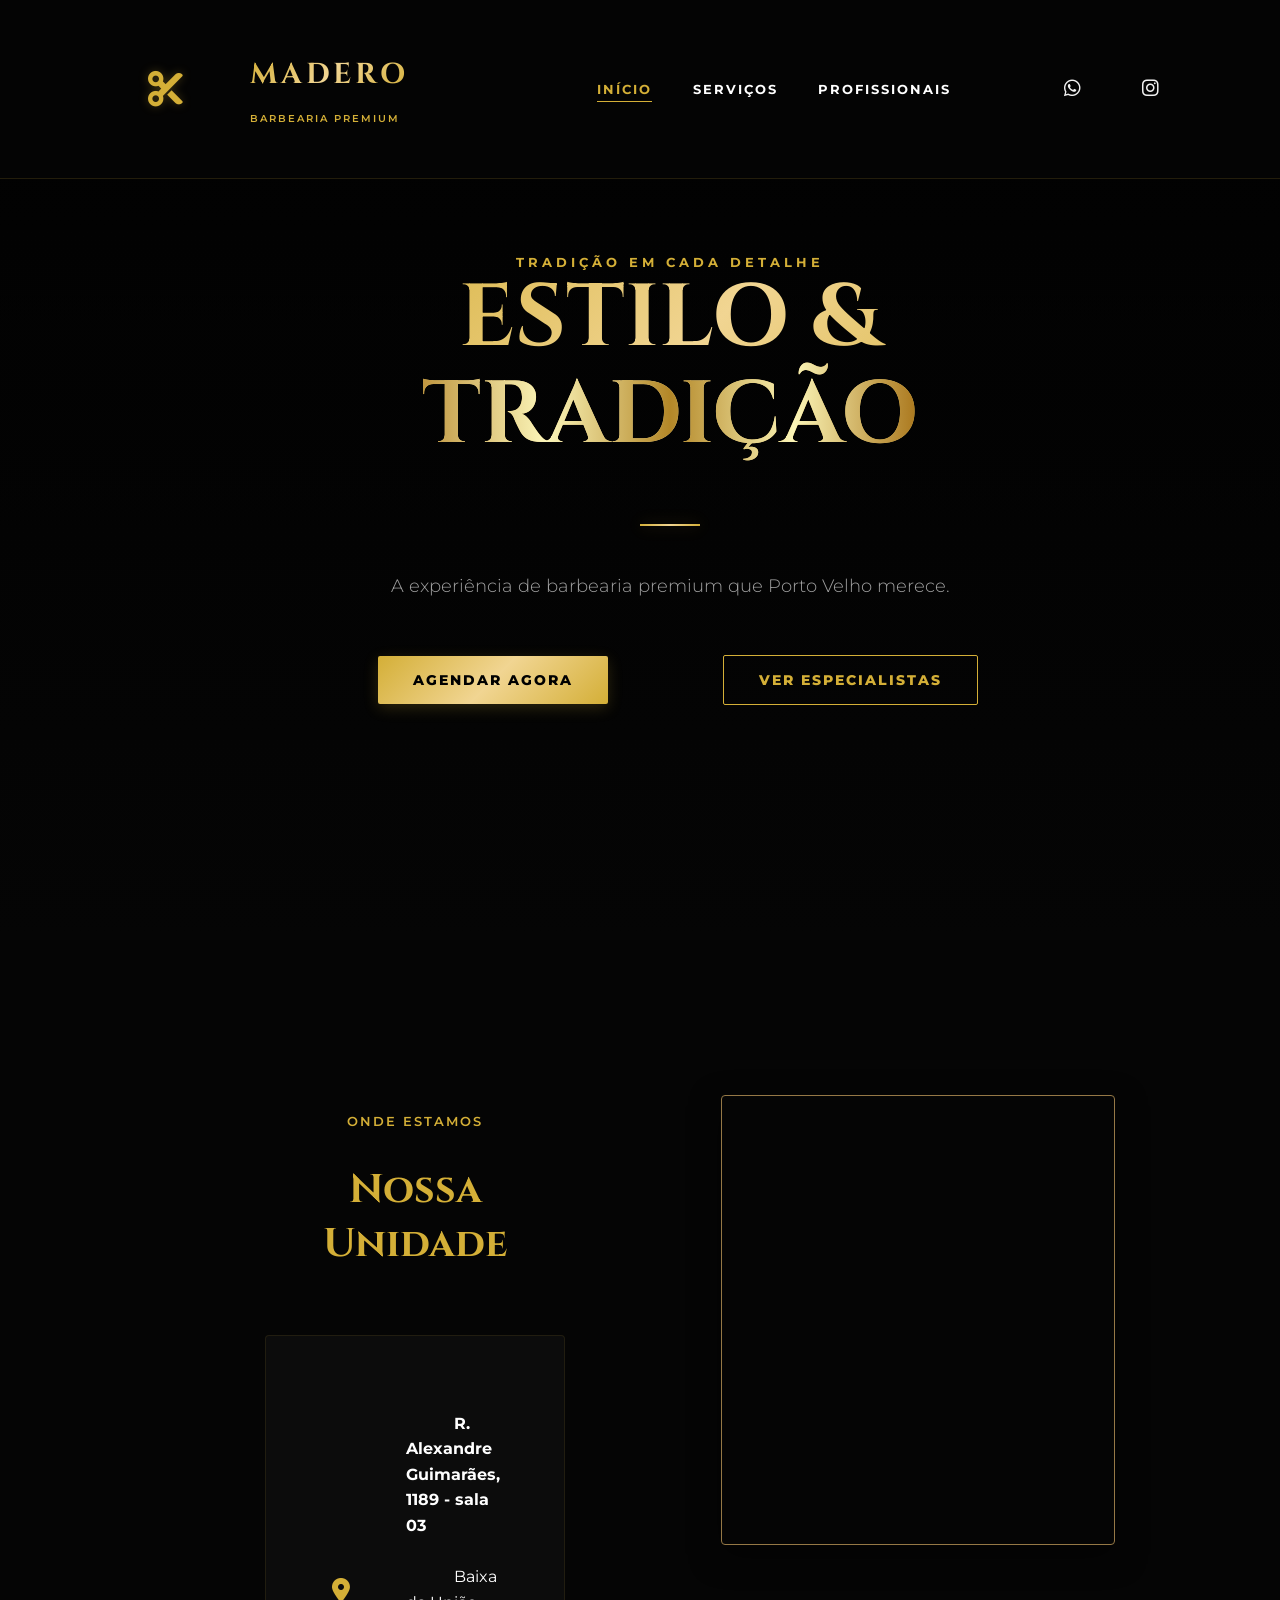
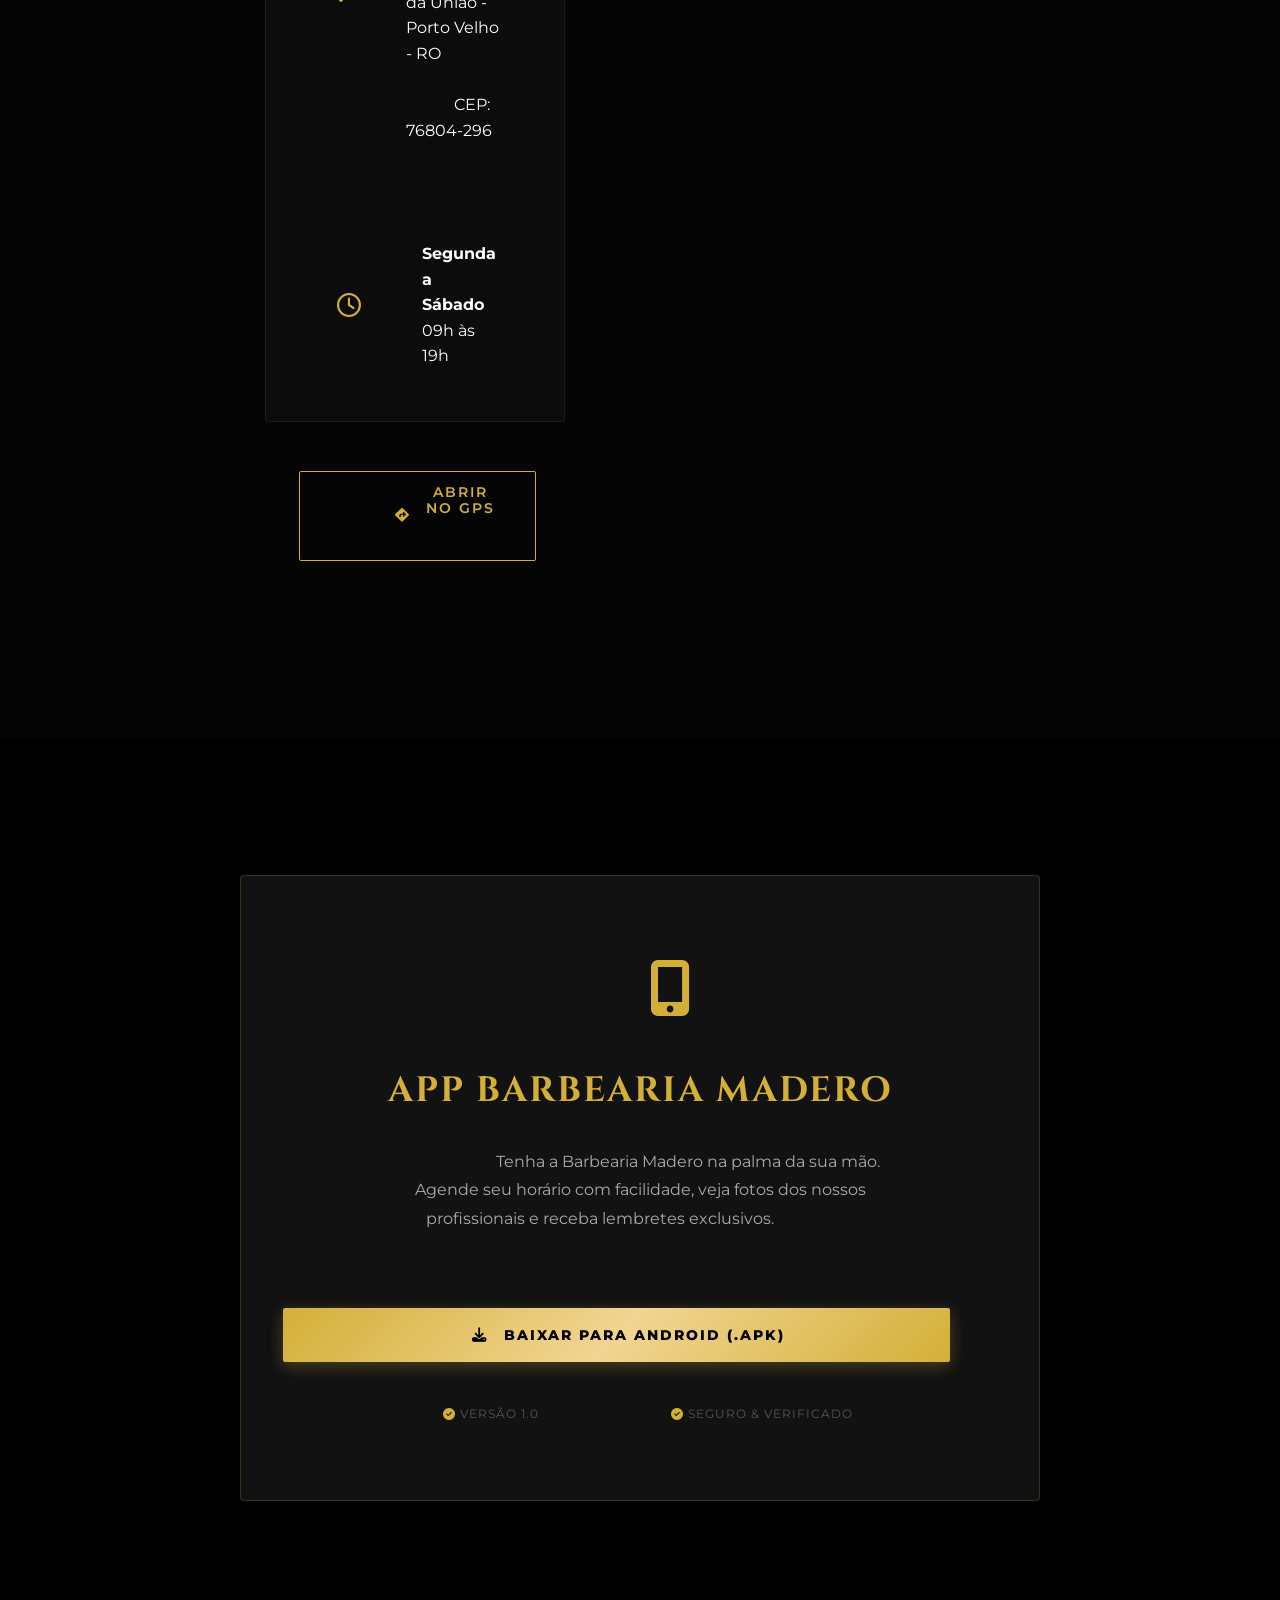
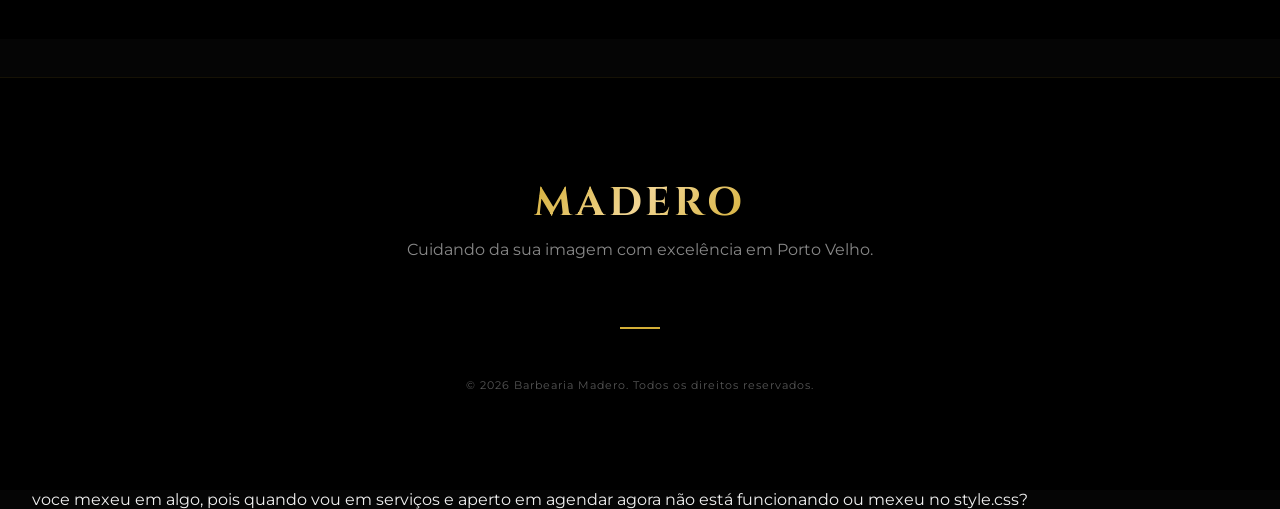
==== index.html @ 4fcc737a "Update index.html" ====
<!DOCTYPE html>
<html lang="pt-br">
<head>
    <meta charset="UTF-8">
    <meta name="viewport" content="width=device-width, initial-scale=1.0">
    <title>Barbearia Madero | Porto Velho - Premium Dark & Gold</title>
    
    <link href="https://fonts.googleapis.com/css2?family=Cinzel:wght@400;700&family=Montserrat:wght@300;400;600;700;800&display=swap" rel="stylesheet">
    <link rel="stylesheet" href="https://cdnjs.cloudflare.com/ajax/libs/font-awesome/6.4.0/css/all.min.css">
    <link href="https://unpkg.com/aos@2.3.1/dist/aos.css" rel="stylesheet">
    <link rel="stylesheet" href="style.css">

    <style>
        /* Estilos específicos para o botão de download */
        .btn-download-app {
            display: inline-block;
            background-color: #D4AF37;
            color: #121212 !important;
            padding: 15px 40px;
            border-radius: 50px;
            text-decoration: none;
            font-weight: bold;
            font-size: 1rem;
            transition: all 0.3s ease;
            box-shadow: 0 4px 15px rgba(212, 175, 55, 0.3);
            text-transform: uppercase;
            border: none;
            cursor: pointer;
        }

        .btn-download-app:hover {
            background-color: #FFFFFF !important;
            transform: translateY(-3px);
            box-shadow: 0 6px 20px rgba(255, 255, 255, 0.2);
        }

        .download-card {
            max-width: 800px;
            margin: 0 auto;
            border: 1px solid rgba(212, 175, 55, 0.3);
            padding: 50px 30px;
            border-radius: 8px;
            background: linear-gradient(145deg, #0a0a0a, #050505);
            box-shadow: 0 20px 40px rgba(0,0,0,0.6);
        }
    </style>
</head>
<body class="home-page">

    <header id="navbar">
        <div class="container header-flex">
            <a href="index.html" class="logo-container">
                <i class="fas fa-cut logo-icon"></i>
                <div class="logo-text">
                    <span class="logo-madero">MADERO</span>
                    <span class="logo-barbearia">Barbearia Premium</span>
                </div>
            </a>
            
            <nav class="nav-desktop">
                <a href="index.html" class="active">Início</a>
                <a href="servicos.html">Serviços</a>
                <a href="profissionais.html">Profissionais</a>
            </nav>

            <div class="social-top">
                <a href="https://api.whatsapp.com/send?phone=5569993609069" target="_blank" aria-label="WhatsApp"><i class="fab fa-whatsapp"></i></a>
                <a href="https://www.instagram.com/barbearia_madero" target="_blank" aria-label="Instagram"><i class="fab fa-instagram"></i></a>
            </div>
        </div>
    </header>

    <main>
        <section class="hero">
            <div class="hero-overlay" style="position: absolute; top: 0; left: 0; width: 100%; height: 100%; background: linear-gradient(rgba(0,0,0,0.4), rgba(5,5,5,1)); z-index: 1;"></div>
            <div class="container" style="position: relative; z-index: 2;">
                <div class="hero-content" data-aos="fade-up">
                    <span class="hero-tag" style="color: #D4AF37; letter-spacing: 4px; text-transform: uppercase; font-size: 0.8rem; font-weight: 700;">Tradição em cada detalhe</span>
                    <h1 class="hero-title">ESTILO &<br><span style="background: linear-gradient(to right, #bf953f, #fcf6ba, #b38728, #fbf5b7, #aa771c); -webkit-background-clip: text; -webkit-text-fill-color: transparent;">TRADIÇÃO</span></h1>
                    <div class="gold-divider"></div>
                    <p class="hero-subtitle">A experiência de barbearia premium que Porto Velho merece.</p>
                    <div class="hero-btns">
                        <a href="servicos.html" class="btn-main">Agendar Agora</a>
                        <a href="profissionais.html" class="btn-outline" style="margin-left: 15px;">Ver Especialistas</a>
                    </div>
                </div>
            </div>
        </section>

        <section class="location" style="padding: 100px 0; background: #050505;">
            <div class="container">
                <div class="location-wrapper" data-aos="fade-up" style="display: flex; flex-wrap: wrap; gap: 40px; align-items: flex-start;">
                    
                    <div class="location-text" style="flex: 1; min-width: 300px; display: flex; flex-direction: column; align-items: center; text-align: center;">
                        <span class="logo-barbearia" style="font-size: 0.8rem; text-transform: uppercase; color: #D4AF37; letter-spacing: 2px;">Onde estamos</span>
                        <h2 class="section-title" style="font-family: 'Cinzel', serif; font-size: 2.5rem; color: #D4AF37; margin: 15px 0;">Nossa Unidade</h2>
                        
                        <div class="contact-card" style="background: rgba(255,255,255,0.03); padding: 30px; border: 1px solid rgba(212,175,55,0.1); border-radius: 4px; margin: 30px 0; width: 100%; text-align: left;">
                            <div class="info-item" style="display: flex; align-items: center; gap: 20px; margin-bottom: 25px;">
                                <i class="fas fa-map-marker-alt" style="color: #D4AF37; font-size: 1.5rem;"></i>
                                <p style="color: #fff; line-height: 1.6; margin: 0;">
                                    <strong>R. Alexandre Guimarães, 1189 - sala 03</strong><br>
                                    Baixa da União - Porto Velho - RO<br>
                                    CEP: 76804-296
                                </p>
                            </div>
                            <div class="info-item" style="display: flex; align-items: center; gap: 20px;">
                                <i class="far fa-clock" style="color: #D4AF37; font-size: 1.5rem;"></i>
                                <p style="color: #fff; line-height: 1.6; margin: 0;"><strong>Segunda a Sábado</strong><br>09h às 19h</p>
                            </div>
                        </div>

                        <div style="width: 100%; display: flex; justify-content: center;">
                            <a href="https://www.google.com/maps/search/?api=1&query=Barbearia+Madero+Porto+Velho" target="_blank" class="btn-outline" style="text-decoration: none; padding: 12px 35px; display: inline-flex; align-items: center; gap: 10px; font-weight: 600;">
                                <i class="fas fa-directions"></i> ABRIR NO GPS
                            </a>
                        </div>
                    </div>

                    <div class="map-box" style="flex: 1.5; min-width: 300px; height: 450px; border: 1px solid #aa771c; border-radius: 4px; overflow: hidden; position: relative; box-shadow: 0 10px 30px rgba(0,0,0,0.5);">
                        <iframe 
                            src="https://www.google.com/maps/embed?pb=!1m18!1m12!1m3!1d3943.4354245781447!2d-63.9113643!3d-8.7610486!2m3!1f0!2f0!3f0!3m2!1i1024!2i768!4f13.1!3m3!1m2!1s0x92325ce42f888061%3A0x868e4a9e527f311!2sR.%20Alexandre%20Guimar%C3%A3es%2C%201189%20-%20Baixa%20da%20Uni%C3%A3o%2C%20Porto%20Velho%20-%20RO!5e0!3m2!1spt-BR!2sbr!4v1711565000000!5m2!1spt-BR!2sbr" 
                            width="100%" 
                            height="100%" 
                            style="border:0; filter: grayscale(0.5) contrast(1.2) brightness(0.8);" 
                            allowfullscreen="" 
                            loading="lazy" 
                            referrerpolicy="no-referrer-when-downgrade">
                        </iframe>
                    </div>

                </div>
            </div>
        </section>

        <section id="download" style="padding: 100px 20px; background: #000; text-align: center;">
            <div class="container" data-aos="zoom-in">
                <div class="download-card">
                    <div style="font-size: 3.5rem; color: #D4AF37; margin-bottom: 25px;">
                        <i class="fas fa-mobile-screen-button"></i>
                    </div>
                    <h2 style="font-family: 'Cinzel', serif; font-size: 2.2rem; color: #D4AF37; margin-bottom: 15px; letter-spacing: 2px;">APP BARBEARIA MADERO</h2>
                    <p style="color: #aaaaaa; max-width: 500px; margin: 0 auto 35px; line-height: 1.8; font-family: 'Montserrat', sans-serif;">
                        Tenha a Barbearia Madero na palma da sua mão. Agende seu horário com facilidade, veja fotos dos nossos profissionais e receba lembretes exclusivos.
                    </p>
                    
                    <a href="barbearia-madero.apk" download="BarbeariaMadero.apk" class="btn-download-app">
                        <i class="fas fa-download" style="margin-right: 10px;"></i> BAIXAR PARA ANDROID (.APK)
                    </a>
                    
                    <div style="margin-top: 25px; display: flex; justify-content: center; gap: 20px; font-size: 0.75rem; color: #555; text-transform: uppercase; letter-spacing: 1px;">
                        <span><i class="fas fa-check-circle" style="color: #D4AF37;"></i> Versão 1.0</span>
                        <span><i class="fas fa-check-circle" style="color: #D4AF37;"></i> Seguro & Verificado</span>
                    </div>
                </div>
            </div>
        </section>

    </main>

    <footer style="background: #000; padding: 60px 0; border-top: 1px solid rgba(212,175,55,0.1); text-align: center;">
        <div class="container">
            <div class="footer-brand">
                <span class="logo-madero" style="font-size: 2.5rem;">MADERO</span>
                <p style="color: #888; margin-top: 10px;">Cuidando da sua imagem com excelência em Porto Velho.</p>
            </div>
            <div style="height: 2px; width: 40px; background: #D4AF37; margin: 30px auto;"></div>
            <p style="font-size: 0.7rem; color: #555; letter-spacing: 1px;">© 2026 Barbearia Madero. Todos os direitos reservados.</p>
        </div>
    </footer>

    <script src="https://unpkg.com/aos@2.3.1/dist/aos.js"></script>
    <script>
        AOS.init({ duration: 1000, once: true, offset: 100 });
        
        window.addEventListener('scroll', function() {
            const header = document.getElementById('navbar');
            if (window.scrollY > 50) {
                header.style.background = "rgba(5, 5, 5, 0.98)";
                header.style.padding = "5px 0";
                header.style.boxShadow = "0 5px 20px rgba(0,0,0,0.5)";
            } else {
                header.style.background = "rgba(5, 5, 5, 0.85)";
                header.style.padding = "20px 0";
                header.style.boxShadow = "none";
            }
        });
    </script>
</body>
</html> voce mexeu em algo, pois quando vou em serviços e aperto em agendar agora não está funcionando ou mexeu no style.css?
---- style.css ----
/* BARBEARIA MADERO - PREMIUM 2026 
   DESIGN: DARK & GOLD REFINED (COMPLETE & RESPONSIVE)
   ATUALIZADO: SEÇÃO DE DOWNLOAD DO APK INTEGRADA
*/

@import url('https://fonts.googleapis.com/css2?family=Cinzel:wght@400;700&family=Montserrat:wght@300;400;600;700;800&display=swap');

:root {
    --gold-linear: linear-gradient(135deg, #d4af37 0%, #f1d592 50%, #d4af37 100%);
    --gold: #d4af37;
    --gold-dark: #aa8a2e;
    --gold-glow: rgba(212, 175, 55, 0.3);
    --black: #050505;
    --dark-grey: #121212;
    --card-bg: rgba(18, 18, 18, 0.8);
    --text-light: #f1f1f1;
    --text-muted: #a0a0a0;
    --transition: all 0.4s cubic-bezier(0.165, 0.84, 0.44, 1);
}

/* --- Resets e Globais --- */
* { 
    margin: 0; 
    padding: 0; 
    box-sizing: border-box; 
    scroll-behavior: smooth; 
}

body {
    background-color: var(--black);
    color: var(--text-light);
    font-family: 'Montserrat', sans-serif;
    overflow-x: hidden;
    -webkit-font-smoothing: antialiased;
}

.container { 
    max-width: 1200px; 
    margin: 0 auto; 
    padding: 0 25px; 
}

/* --- Header & Navegação --- */
header {
    background: rgba(5, 5, 5, 0.95);
    border-bottom: 1px solid rgba(212, 175, 55, 0.15);
    position: fixed;
    top: 0; width: 100%; z-index: 1000;
    backdrop-filter: blur(15px);
    transition: var(--transition);
}

.header-flex { 
    display: flex; 
    justify-content: space-between; 
    align-items: center; 
    height: 100px; 
}

.logo-container { 
    display: flex; 
    align-items: center; 
    gap: 15px; 
    text-decoration: none; 
}

.logo-madero { 
    font-family: 'Cinzel', serif; 
    font-size: 1.8rem; 
    background: var(--gold-linear);
    -webkit-background-clip: text;
    -webkit-text-fill-color: transparent;
    letter-spacing: 4px; 
    font-weight: 700;
}

.logo-barbearia {
    display: block;
    font-size: 0.6rem;
    text-transform: uppercase;
    letter-spacing: 2px;
    color: var(--gold);
    font-weight: 600;
}

.logo-icon { 
    font-size: 2.2rem; 
    color: var(--gold); 
    filter: drop-shadow(0 0 5px var(--gold-glow)); 
}

.nav-desktop {
    display: flex;
    align-items: center;
}

.nav-desktop a {
    color: #fff; 
    text-decoration: none; 
    margin-left: 30px;
    font-size: 0.8rem; 
    font-weight: 700; 
    text-transform: uppercase;
    letter-spacing: 2px;
    transition: var(--transition);
    position: relative;
}

.nav-desktop a::after {
    content: ''; position: absolute; bottom: -5px; left: 0; width: 0; height: 1px;
    background: var(--gold); transition: var(--transition);
}

.nav-desktop a:hover::after, .nav-desktop a.active::after { width: 100%; }
.nav-desktop a:hover, .nav-desktop a.active { color: var(--gold); }

.social-top {
    display: flex;
    align-items: center;
    gap: 15px;
    margin-left: 30px;
}

.social-top a {
    color: var(--text-light);
    font-size: 1.2rem;
    transition: var(--transition);
    text-decoration: none;
    display: flex;
    align-items: center;
}

.social-top a:hover i {
    color: var(--gold);
    filter: drop-shadow(0 0 8px var(--gold-glow));
    transform: translateY(-2px);
}

/* --- Hero Section --- */
.hero {
    height: 100vh; display: flex; align-items: center; justify-content: center;
    text-align: center; position: relative;
    background: linear-gradient(rgba(0,0,0,0.6), rgba(0,0,0,0.95)), url('hero-bg.jpg') center/cover;
}

.hero-title { 
    font-family: 'Cinzel', serif; 
    font-size: clamp(2.8rem, 10vw, 5.5rem); 
    line-height: 1.1;
    background: var(--gold-linear);
    -webkit-background-clip: text;
    -webkit-text-fill-color: transparent;
    margin-bottom: 10px;
    font-weight: 700;
}

.gold-divider { 
    width: 60px; height: 2px; 
    background: var(--gold-linear); 
    margin: 30px auto; 
    box-shadow: 0 0 15px var(--gold-glow);
}

.hero-subtitle {
    font-size: 1.1rem;
    color: var(--text-muted);
    max-width: 600px;
    margin: 0 auto 40px;
    font-weight: 300;
}

/* --- Botões --- */
.btn-main, .btn-outline {
    display: inline-block;
    padding: 16px 35px;
    font-size: 0.85rem;
    border-radius: 2px; 
    font-weight: 800; 
    text-transform: uppercase;
    text-align: center; 
    cursor: pointer;
    transition: var(--transition); 
    text-decoration: none;
    letter-spacing: 2px;
    border: none;
}

.btn-main {
    background: var(--gold-linear); 
    color: #000;
    box-shadow: 0 4px 15px rgba(212, 175, 55, 0.2);
}

.btn-main:hover { 
    transform: scale(1.02);
    box-shadow: 0 8px 25px var(--gold-glow);
    filter: brightness(1.1);
}

.btn-outline {
    border: 1px solid var(--gold);
    color: var(--gold);
    background: transparent;
}

.btn-outline:hover {
    background: var(--gold);
    color: #000;
}

/* --- SEÇÃO DE DOWNLOAD APK (NOVO) --- */
#download {
    padding: 100px 0;
    background-color: var(--black);
}

.download-card {
    max-width: 800px;
    margin: 0 auto;
    border: 1px solid rgba(212, 175, 55, 0.2);
    padding: 60px 40px;
    border-radius: 4px;
    background: var(--dark-grey);
    text-align: center;
    box-shadow: 0 20px 40px rgba(0,0,0,0.4);
    transition: var(--transition);
}

.download-card:hover {
    border-color: var(--gold);
    box-shadow: 0 25px 50px rgba(0,0,0,0.6);
}

.btn-download-app {
    display: inline-block;
    background: var(--gold-linear);
    color: #000 !important;
    padding: 18px 45px;
    border-radius: 2px;
    text-decoration: none;
    font-weight: 800;
    font-size: 0.9rem;
    letter-spacing: 2px;
    text-transform: uppercase;
    transition: var(--transition);
    box-shadow: 0 4px 15px var(--gold-glow);
    border: none;
    margin-top: 20px;
}

.btn-download-app:hover {
    transform: translateY(-3px) scale(1.02);
    box-shadow: 0 8px 25px var(--gold-glow);
    filter: brightness(1.1);
}

.download-info-tags {
    margin-top: 30px;
    display: flex;
    justify-content: center;
    gap: 25px;
    font-size: 0.7rem;
    color: var(--text-muted);
    text-transform: uppercase;
    letter-spacing: 1.5px;
}

.download-info-tags i {
    color: var(--gold);
    margin-right: 8px;
}

/* --- Grid de Serviços --- */
.services-grid {
    display: grid;
    grid-template-columns: repeat(auto-fill, minmax(300px, 1fr));
    gap: 30px;
    padding: 60px 0;
}

.service-card {
    background: var(--card-bg);
    border: 1px solid rgba(212, 175, 55, 0.1);
    padding: 35px;
    border-radius: 4px;
    display: flex;
    flex-direction: column;
    justify-content: space-between;
    min-height: 320px;
    transition: var(--transition);
}

.service-card:hover { 
    border-color: var(--gold); 
    transform: translateY(-10px);
    box-shadow: 0 20px 40px rgba(0,0,0,0.5);
}

.service-info h3 { 
    font-family: 'Cinzel', serif; 
    color: var(--gold); 
    font-size: 1.4rem;
    margin-bottom: 15px; 
    letter-spacing: 1px;
}

.price { font-size: 1.6rem; font-weight: 800; color: #fff; margin-bottom: 5px; display: block; }
.time { font-size: 0.75rem; color: var(--text-muted); text-transform: uppercase; letter-spacing: 1px; margin-bottom: 25px; display: block; }

/* --- Localização e Pagamento --- */
.location { padding: 100px 0; background: var(--black); }
.location-wrapper { display: grid; grid-template-columns: 1fr 1fr; gap: 60px; }
.contact-info p { margin-bottom: 15px; font-size: 1rem; color: #fff !important; line-height: 1.6; }
.contact-info i { color: var(--gold); margin-right: 10px; width: 20px; }

.payment-grid { display: grid; grid-template-columns: 1fr 1fr; gap: 12px; margin-top: 25px; }
.payment-item { 
    display: flex; align-items: center; background: rgba(255,255,255,0.03); 
    padding: 12px 18px; border-radius: 4px; font-size: 0.75rem;
    color: var(--text-muted); text-transform: uppercase; letter-spacing: 1px;
}
.payment-item i { color: var(--gold); margin-right: 10px; }

.map-box { 
    height: 400px; border-radius: 4px; border: 1px solid rgba(212, 175, 55, 0.2); 
    overflow: hidden; filter: grayscale(0.5) contrast(1.1); 
}

/* --- Responsividade Premium --- */
@media (max-width: 768px) {
    .header-flex { height: auto; padding: 20px 0; flex-direction: column; gap: 20px; }
    .nav-desktop { justify-content: center; gap: 10px; width: 100%; }
    .nav-desktop a { margin: 0 5px; font-size: 0.7rem; letter-spacing: 1px; }

    .download-card { padding: 40px 20px; margin: 0 10px; }
    .download-info-tags { flex-direction: column; gap: 10px; }

    .location-wrapper { grid-template-columns: 1fr; gap: 40px; }
    .map-box { height: 300px; filter: none; }
}

@media (max-width: 380px) {
    .hero-title { font-size: 2.3rem; }
    .nav-desktop a { font-size: 0.6rem; }
}
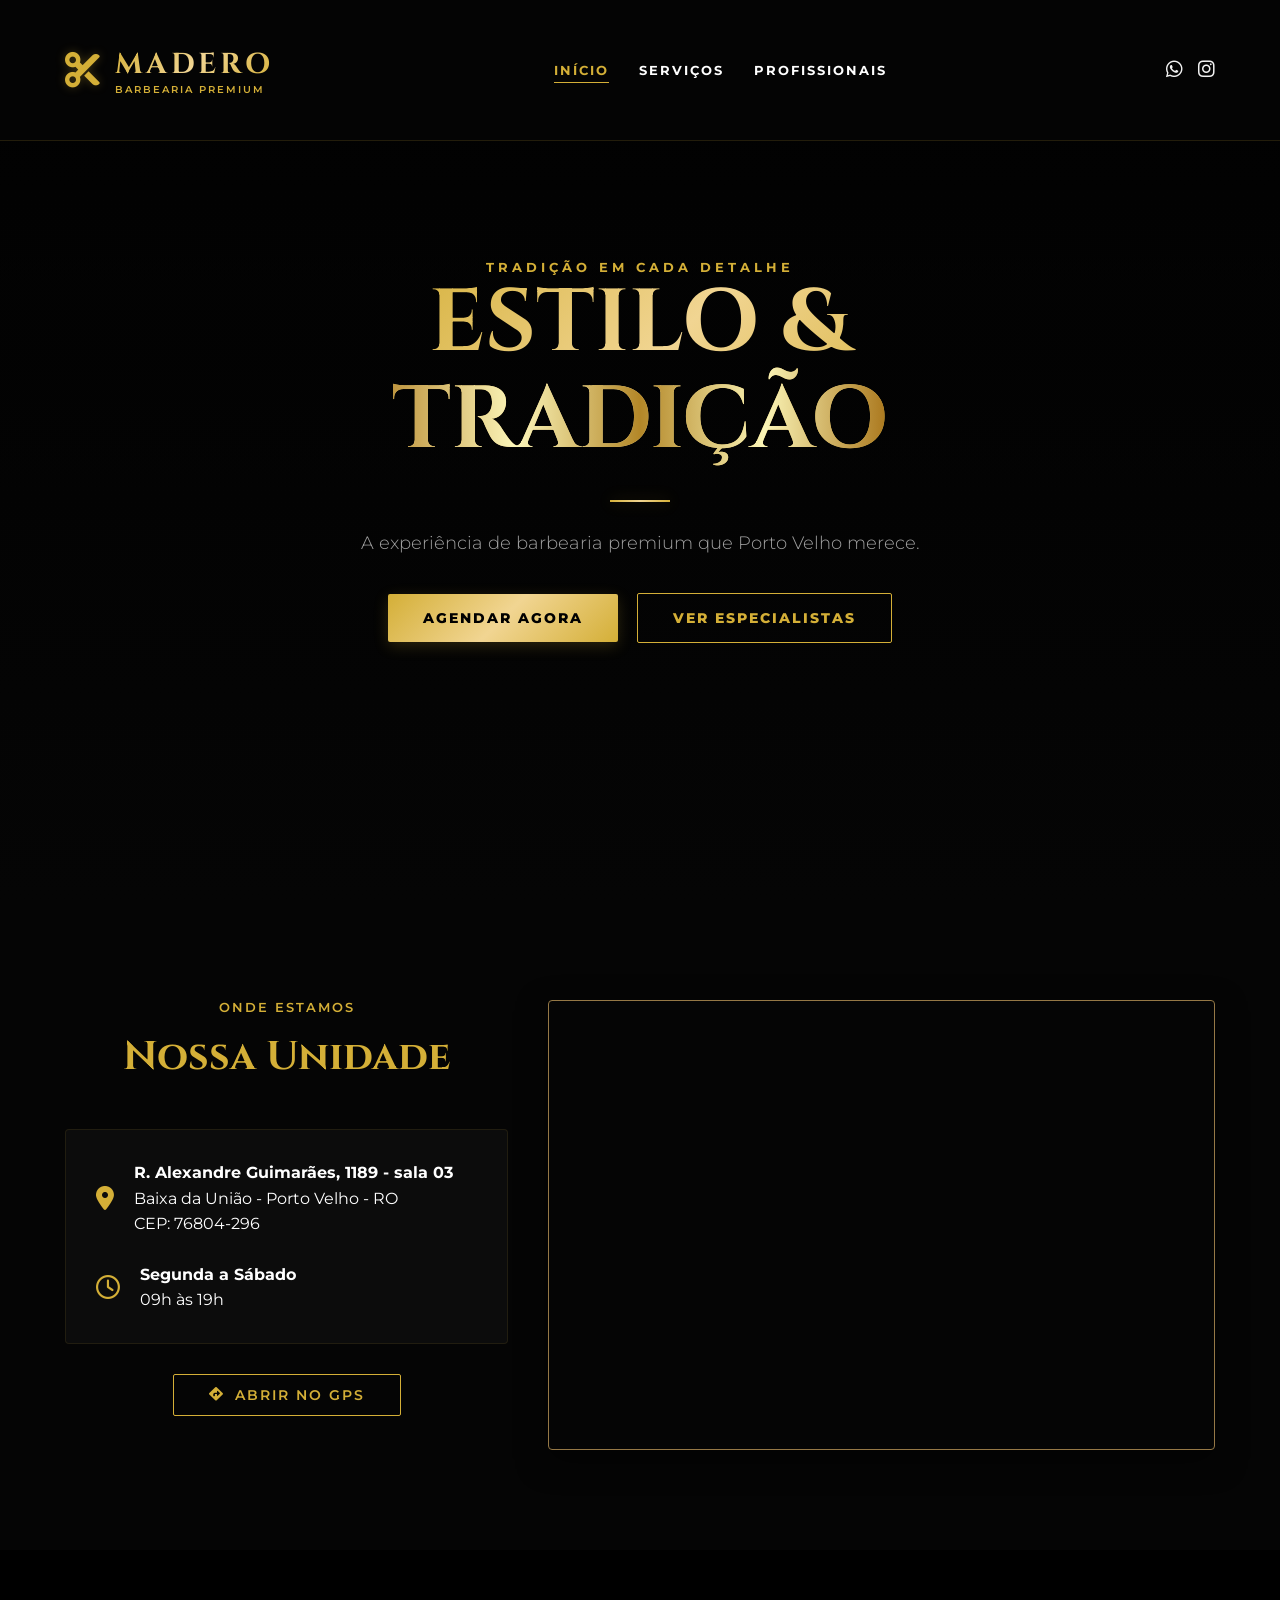
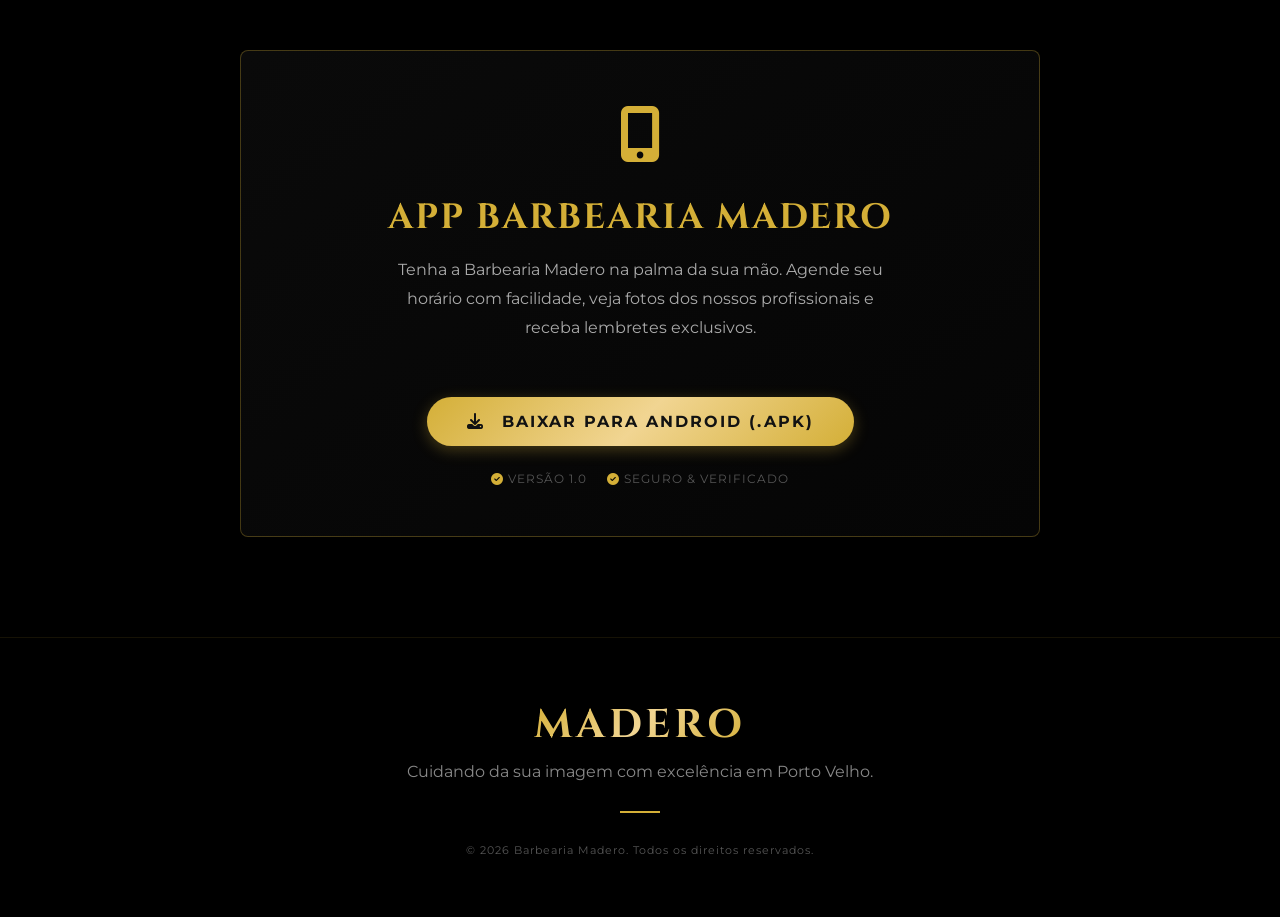
==== commit ccb5919d: "Update index.html" ====
--- a/index.html
+++ b/index.html
@@ -1,190 +1,190 @@
 <!DOCTYPE html>
 <html lang="pt-br">
 <head>
-    <meta charset="UTF-8">
-    <meta name="viewport" content="width=device-width, initial-scale=1.0">
-    <title>Barbearia Madero | Porto Velho - Premium Dark & Gold</title>
-    
-    <link href="https://fonts.googleapis.com/css2?family=Cinzel:wght@400;700&family=Montserrat:wght@300;400;600;700;800&display=swap" rel="stylesheet">
-    <link rel="stylesheet" href="https://cdnjs.cloudflare.com/ajax/libs/font-awesome/6.4.0/css/all.min.css">
-    <link href="https://unpkg.com/aos@2.3.1/dist/aos.css" rel="stylesheet">
-    <link rel="stylesheet" href="style.css">
+    <meta charset="UTF-8">
+    <meta name="viewport" content="width=device-width, initial-scale=1.0">
+    <title>Barbearia Madero | Porto Velho - Premium Dark & Gold</title>
+    
+    <link href="https://fonts.googleapis.com/css2?family=Cinzel:wght@400;700&family=Montserrat:wght@300;400;600;700;800&display=swap" rel="stylesheet">
+    <link rel="stylesheet" href="https://cdnjs.cloudflare.com/ajax/libs/font-awesome/6.4.0/css/all.min.css">
+    <link href="https://unpkg.com/aos@2.3.1/dist/aos.css" rel="stylesheet">
+    <link rel="stylesheet" href="style.css">
 
-    <style>
-        /* Estilos específicos para o botão de download */
-        .btn-download-app {
-            display: inline-block;
-            background-color: #D4AF37;
-            color: #121212 !important;
-            padding: 15px 40px;
-            border-radius: 50px;
-            text-decoration: none;
-            font-weight: bold;
-            font-size: 1rem;
-            transition: all 0.3s ease;
-            box-shadow: 0 4px 15px rgba(212, 175, 55, 0.3);
-            text-transform: uppercase;
-            border: none;
-            cursor: pointer;
-        }
+    <style>
+        /* Estilos específicos para o botão de download */
+        .btn-download-app {
+            display: inline-block;
+            background-color: #D4AF37;
+            color: #121212 !important;
+            padding: 15px 40px;
+            border-radius: 50px;
+            text-decoration: none;
+            font-weight: bold;
+            font-size: 1rem;
+            transition: all 0.3s ease;
+            box-shadow: 0 4px 15px rgba(212, 175, 55, 0.3);
+            text-transform: uppercase;
+            border: none;
+            cursor: pointer;
+        }
 
-        .btn-download-app:hover {
-            background-color: #FFFFFF !important;
-            transform: translateY(-3px);
-            box-shadow: 0 6px 20px rgba(255, 255, 255, 0.2);
-        }
+        .btn-download-app:hover {
+            background-color: #FFFFFF !important;
+            transform: translateY(-3px);
+            box-shadow: 0 6px 20px rgba(255, 255, 255, 0.2);
+        }
 
-        .download-card {
-            max-width: 800px;
-            margin: 0 auto;
-            border: 1px solid rgba(212, 175, 55, 0.3);
-            padding: 50px 30px;
-            border-radius: 8px;
-            background: linear-gradient(145deg, #0a0a0a, #050505);
-            box-shadow: 0 20px 40px rgba(0,0,0,0.6);
-        }
-    </style>
+        .download-card {
+            max-width: 800px;
+            margin: 0 auto;
+            border: 1px solid rgba(212, 175, 55, 0.3);
+            padding: 50px 30px;
+            border-radius: 8px;
+            background: linear-gradient(145deg, #0a0a0a, #050505);
+            box-shadow: 0 20px 40px rgba(0,0,0,0.6);
+        }
+    </style>
 </head>
 <body class="home-page">
 
-    <header id="navbar">
-        <div class="container header-flex">
-            <a href="index.html" class="logo-container">
-                <i class="fas fa-cut logo-icon"></i>
-                <div class="logo-text">
-                    <span class="logo-madero">MADERO</span>
-                    <span class="logo-barbearia">Barbearia Premium</span>
-                </div>
-            </a>
-            
-            <nav class="nav-desktop">
-                <a href="index.html" class="active">Início</a>
-                <a href="servicos.html">Serviços</a>
-                <a href="profissionais.html">Profissionais</a>
-            </nav>
+    <header id="navbar">
+        <div class="container header-flex">
+            <a href="index.html" class="logo-container">
+                <i class="fas fa-cut logo-icon"></i>
+                <div class="logo-text">
+                    <span class="logo-madero">MADERO</span>
+                    <span class="logo-barbearia">Barbearia Premium</span>
+                </div>
+            </a>
+            
+            <nav class="nav-desktop">
+                <a href="index.html" class="active">Início</a>
+                <a href="servicos.html">Serviços</a>
+                <a href="profissionais.html">Profissionais</a>
+            </nav>
 
-            <div class="social-top">
-                <a href="https://api.whatsapp.com/send?phone=5569993609069" target="_blank" aria-label="WhatsApp"><i class="fab fa-whatsapp"></i></a>
-                <a href="https://www.instagram.com/barbearia_madero" target="_blank" aria-label="Instagram"><i class="fab fa-instagram"></i></a>
-            </div>
-        </div>
-    </header>
+            <div class="social-top">
+                <a href="https://api.whatsapp.com/send?phone=5569993609069" target="_blank" aria-label="WhatsApp"><i class="fab fa-whatsapp"></i></a>
+                <a href="https://www.instagram.com/barbearia_madero" target="_blank" aria-label="Instagram"><i class="fab fa-instagram"></i></a>
+            </div>
+        </div>
+    </header>
 
-    <main>
-        <section class="hero">
-            <div class="hero-overlay" style="position: absolute; top: 0; left: 0; width: 100%; height: 100%; background: linear-gradient(rgba(0,0,0,0.4), rgba(5,5,5,1)); z-index: 1;"></div>
-            <div class="container" style="position: relative; z-index: 2;">
-                <div class="hero-content" data-aos="fade-up">
-                    <span class="hero-tag" style="color: #D4AF37; letter-spacing: 4px; text-transform: uppercase; font-size: 0.8rem; font-weight: 700;">Tradição em cada detalhe</span>
-                    <h1 class="hero-title">ESTILO &<br><span style="background: linear-gradient(to right, #bf953f, #fcf6ba, #b38728, #fbf5b7, #aa771c); -webkit-background-clip: text; -webkit-text-fill-color: transparent;">TRADIÇÃO</span></h1>
-                    <div class="gold-divider"></div>
-                    <p class="hero-subtitle">A experiência de barbearia premium que Porto Velho merece.</p>
-                    <div class="hero-btns">
-                        <a href="servicos.html" class="btn-main">Agendar Agora</a>
-                        <a href="profissionais.html" class="btn-outline" style="margin-left: 15px;">Ver Especialistas</a>
-                    </div>
-                </div>
-            </div>
-        </section>
+    <main>
+        <section class="hero">
+            <div class="hero-overlay" style="position: absolute; top: 0; left: 0; width: 100%; height: 100%; background: linear-gradient(rgba(0,0,0,0.4), rgba(5,5,5,1)); z-index: 1;"></div>
+            <div class="container" style="position: relative; z-index: 2;">
+                <div class="hero-content" data-aos="fade-up">
+                    <span class="hero-tag" style="color: #D4AF37; letter-spacing: 4px; text-transform: uppercase; font-size: 0.8rem; font-weight: 700;">Tradição em cada detalhe</span>
+                    <h1 class="hero-title">ESTILO &<br><span style="background: linear-gradient(to right, #bf953f, #fcf6ba, #b38728, #fbf5b7, #aa771c); -webkit-background-clip: text; -webkit-text-fill-color: transparent;">TRADIÇÃO</span></h1>
+                    <div class="gold-divider"></div>
+                    <p class="hero-subtitle">A experiência de barbearia premium que Porto Velho merece.</p>
+                    <div class="hero-btns">
+                        <a href="servicos.html" class="btn-main">Agendar Agora</a>
+                        <a href="profissionais.html" class="btn-outline" style="margin-left: 15px;">Ver Especialistas</a>
+                    </div>
+                </div>
+            </div>
+        </section>
 
-        <section class="location" style="padding: 100px 0; background: #050505;">
-            <div class="container">
-                <div class="location-wrapper" data-aos="fade-up" style="display: flex; flex-wrap: wrap; gap: 40px; align-items: flex-start;">
-                    
-                    <div class="location-text" style="flex: 1; min-width: 300px; display: flex; flex-direction: column; align-items: center; text-align: center;">
-                        <span class="logo-barbearia" style="font-size: 0.8rem; text-transform: uppercase; color: #D4AF37; letter-spacing: 2px;">Onde estamos</span>
-                        <h2 class="section-title" style="font-family: 'Cinzel', serif; font-size: 2.5rem; color: #D4AF37; margin: 15px 0;">Nossa Unidade</h2>
-                        
-                        <div class="contact-card" style="background: rgba(255,255,255,0.03); padding: 30px; border: 1px solid rgba(212,175,55,0.1); border-radius: 4px; margin: 30px 0; width: 100%; text-align: left;">
-                            <div class="info-item" style="display: flex; align-items: center; gap: 20px; margin-bottom: 25px;">
-                                <i class="fas fa-map-marker-alt" style="color: #D4AF37; font-size: 1.5rem;"></i>
-                                <p style="color: #fff; line-height: 1.6; margin: 0;">
-                                    <strong>R. Alexandre Guimarães, 1189 - sala 03</strong><br>
-                                    Baixa da União - Porto Velho - RO<br>
-                                    CEP: 76804-296
-                                </p>
-                            </div>
-                            <div class="info-item" style="display: flex; align-items: center; gap: 20px;">
-                                <i class="far fa-clock" style="color: #D4AF37; font-size: 1.5rem;"></i>
-                                <p style="color: #fff; line-height: 1.6; margin: 0;"><strong>Segunda a Sábado</strong><br>09h às 19h</p>
-                            </div>
-                        </div>
+        <section class="location" style="padding: 100px 0; background: #050505;">
+            <div class="container">
+                <div class="location-wrapper" data-aos="fade-up" style="display: flex; flex-wrap: wrap; gap: 40px; align-items: flex-start;">
+                    
+                    <div class="location-text" style="flex: 1; min-width: 300px; display: flex; flex-direction: column; align-items: center; text-align: center;">
+                        <span class="logo-barbearia" style="font-size: 0.8rem; text-transform: uppercase; color: #D4AF37; letter-spacing: 2px;">Onde estamos</span>
+                        <h2 class="section-title" style="font-family: 'Cinzel', serif; font-size: 2.5rem; color: #D4AF37; margin: 15px 0;">Nossa Unidade</h2>
+                        
+                        <div class="contact-card" style="background: rgba(255,255,255,0.03); padding: 30px; border: 1px solid rgba(212,175,55,0.1); border-radius: 4px; margin: 30px 0; width: 100%; text-align: left;">
+                            <div class="info-item" style="display: flex; align-items: center; gap: 20px; margin-bottom: 25px;">
+                                <i class="fas fa-map-marker-alt" style="color: #D4AF37; font-size: 1.5rem;"></i>
+                                <p style="color: #fff; line-height: 1.6; margin: 0;">
+                                    <strong>R. Alexandre Guimarães, 1189 - sala 03</strong><br>
+                                    Baixa da União - Porto Velho - RO<br>
+                                    CEP: 76804-296
+                                </p>
+                            </div>
+                            <div class="info-item" style="display: flex; align-items: center; gap: 20px;">
+                                <i class="far fa-clock" style="color: #D4AF37; font-size: 1.5rem;"></i>
+                                <p style="color: #fff; line-height: 1.6; margin: 0;"><strong>Segunda a Sábado</strong><br>09h às 19h</p>
+                            </div>
+                        </div>
 
-                        <div style="width: 100%; display: flex; justify-content: center;">
-                            <a href="https://www.google.com/maps/search/?api=1&query=Barbearia+Madero+Porto+Velho" target="_blank" class="btn-outline" style="text-decoration: none; padding: 12px 35px; display: inline-flex; align-items: center; gap: 10px; font-weight: 600;">
-                                <i class="fas fa-directions"></i> ABRIR NO GPS
-                            </a>
-                        </div>
-                    </div>
+                        <div style="width: 100%; display: flex; justify-content: center;">
+                            <a href="https://www.google.com/maps/search/?api=1&query=Barbearia+Madero+Porto+Velho" target="_blank" class="btn-outline" style="text-decoration: none; padding: 12px 35px; display: inline-flex; align-items: center; gap: 10px; font-weight: 600;">
+                                <i class="fas fa-directions"></i> ABRIR NO GPS
+                            </a>
+                        </div>
+                    </div>
 
-                    <div class="map-box" style="flex: 1.5; min-width: 300px; height: 450px; border: 1px solid #aa771c; border-radius: 4px; overflow: hidden; position: relative; box-shadow: 0 10px 30px rgba(0,0,0,0.5);">
-                        <iframe 
-                            src="https://www.google.com/maps/embed?pb=!1m18!1m12!1m3!1d3943.4354245781447!2d-63.9113643!3d-8.7610486!2m3!1f0!2f0!3f0!3m2!1i1024!2i768!4f13.1!3m3!1m2!1s0x92325ce42f888061%3A0x868e4a9e527f311!2sR.%20Alexandre%20Guimar%C3%A3es%2C%201189%20-%20Baixa%20da%20Uni%C3%A3o%2C%20Porto%20Velho%20-%20RO!5e0!3m2!1spt-BR!2sbr!4v1711565000000!5m2!1spt-BR!2sbr" 
-                            width="100%" 
-                            height="100%" 
-                            style="border:0; filter: grayscale(0.5) contrast(1.2) brightness(0.8);" 
-                            allowfullscreen="" 
-                            loading="lazy" 
-                            referrerpolicy="no-referrer-when-downgrade">
-                        </iframe>
-                    </div>
+                    <div class="map-box" style="flex: 1.5; min-width: 300px; height: 450px; border: 1px solid #aa771c; border-radius: 4px; overflow: hidden; position: relative; box-shadow: 0 10px 30px rgba(0,0,0,0.5);">
+                        <iframe 
+                            src="https://www.google.com/maps/embed?pb=!1m18!1m12!1m3!1d3943.4354245781447!2d-63.9113643!3d-8.7610486!2m3!1f0!2f0!3f0!3m2!1i1024!2i768!4f13.1!3m3!1m2!1s0x92325ce42f888061%3A0x868e4a9e527f311!2sR.%20Alexandre%20Guimar%C3%A3es%2C%201189%20-%20Baixa%20da%20Uni%C3%A3o%2C%20Porto%20Velho%20-%20RO!5e0!3m2!1spt-BR!2sbr!4v1711565000000!5m2!1spt-BR!2sbr" 
+                            width="100%" 
+                            height="100%" 
+                            style="border:0; filter: grayscale(0.5) contrast(1.2) brightness(0.8);" 
+                            allowfullscreen="" 
+                            loading="lazy" 
+                            referrerpolicy="no-referrer-when-downgrade">
+                        </iframe>
+                    </div>
 
-                </div>
-            </div>
-        </section>
+                </div>
+            </div>
+        </section>
 
-        <section id="download" style="padding: 100px 20px; background: #000; text-align: center;">
-            <div class="container" data-aos="zoom-in">
-                <div class="download-card">
-                    <div style="font-size: 3.5rem; color: #D4AF37; margin-bottom: 25px;">
-                        <i class="fas fa-mobile-screen-button"></i>
-                    </div>
-                    <h2 style="font-family: 'Cinzel', serif; font-size: 2.2rem; color: #D4AF37; margin-bottom: 15px; letter-spacing: 2px;">APP BARBEARIA MADERO</h2>
-                    <p style="color: #aaaaaa; max-width: 500px; margin: 0 auto 35px; line-height: 1.8; font-family: 'Montserrat', sans-serif;">
-                        Tenha a Barbearia Madero na palma da sua mão. Agende seu horário com facilidade, veja fotos dos nossos profissionais e receba lembretes exclusivos.
-                    </p>
-                    
-                    <a href="barbearia-madero.apk" download="BarbeariaMadero.apk" class="btn-download-app">
-                        <i class="fas fa-download" style="margin-right: 10px;"></i> BAIXAR PARA ANDROID (.APK)
-                    </a>
-                    
-                    <div style="margin-top: 25px; display: flex; justify-content: center; gap: 20px; font-size: 0.75rem; color: #555; text-transform: uppercase; letter-spacing: 1px;">
-                        <span><i class="fas fa-check-circle" style="color: #D4AF37;"></i> Versão 1.0</span>
-                        <span><i class="fas fa-check-circle" style="color: #D4AF37;"></i> Seguro & Verificado</span>
-                    </div>
-                </div>
-            </div>
-        </section>
+        <section id="download" style="padding: 100px 20px; background: #000; text-align: center;">
+            <div class="container" data-aos="zoom-in">
+                <div class="download-card">
+                    <div style="font-size: 3.5rem; color: #D4AF37; margin-bottom: 25px;">
+                        <i class="fas fa-mobile-screen-button"></i>
+                    </div>
+                    <h2 style="font-family: 'Cinzel', serif; font-size: 2.2rem; color: #D4AF37; margin-bottom: 15px; letter-spacing: 2px;">APP BARBEARIA MADERO</h2>
+                    <p style="color: #aaaaaa; max-width: 500px; margin: 0 auto 35px; line-height: 1.8; font-family: 'Montserrat', sans-serif;">
+                        Tenha a Barbearia Madero na palma da sua mão. Agende seu horário com facilidade, veja fotos dos nossos profissionais e receba lembretes exclusivos.
+                    </p>
+                    
+                    <a href="barbearia-madero.apk" download="BarbeariaMadero.apk" class="btn-download-app">
+                        <i class="fas fa-download" style="margin-right: 10px;"></i> BAIXAR PARA ANDROID (.APK)
+                    </a>
+                    
+                    <div style="margin-top: 25px; display: flex; justify-content: center; gap: 20px; font-size: 0.75rem; color: #555; text-transform: uppercase; letter-spacing: 1px;">
+                        <span><i class="fas fa-check-circle" style="color: #D4AF37;"></i> Versão 1.0</span>
+                        <span><i class="fas fa-check-circle" style="color: #D4AF37;"></i> Seguro & Verificado</span>
+                    </div>
+                </div>
+            </div>
+        </section>
 
-    </main>
+    </main>
 
-    <footer style="background: #000; padding: 60px 0; border-top: 1px solid rgba(212,175,55,0.1); text-align: center;">
-        <div class="container">
-            <div class="footer-brand">
-                <span class="logo-madero" style="font-size: 2.5rem;">MADERO</span>
-                <p style="color: #888; margin-top: 10px;">Cuidando da sua imagem com excelência em Porto Velho.</p>
-            </div>
-            <div style="height: 2px; width: 40px; background: #D4AF37; margin: 30px auto;"></div>
-            <p style="font-size: 0.7rem; color: #555; letter-spacing: 1px;">© 2026 Barbearia Madero. Todos os direitos reservados.</p>
-        </div>
-    </footer>
+    <footer style="background: #000; padding: 60px 0; border-top: 1px solid rgba(212,175,55,0.1); text-align: center;">
+        <div class="container">
+            <div class="footer-brand">
+                <span class="logo-madero" style="font-size: 2.5rem;">MADERO</span>
+                <p style="color: #888; margin-top: 10px;">Cuidando da sua imagem com excelência em Porto Velho.</p>
+            </div>
+            <div style="height: 2px; width: 40px; background: #D4AF37; margin: 30px auto;"></div>
+            <p style="font-size: 0.7rem; color: #555; letter-spacing: 1px;">© 2026 Barbearia Madero. Todos os direitos reservados.</p>
+        </div>
+    </footer>
 
-    <script src="https://unpkg.com/aos@2.3.1/dist/aos.js"></script>
-    <script>
-        AOS.init({ duration: 1000, once: true, offset: 100 });
-        
-        window.addEventListener('scroll', function() {
-            const header = document.getElementById('navbar');
-            if (window.scrollY > 50) {
-                header.style.background = "rgba(5, 5, 5, 0.98)";
-                header.style.padding = "5px 0";
-                header.style.boxShadow = "0 5px 20px rgba(0,0,0,0.5)";
-            } else {
-                header.style.background = "rgba(5, 5, 5, 0.85)";
-                header.style.padding = "20px 0";
-                header.style.boxShadow = "none";
-            }
-        });
-    </script>
+    <script src="https://unpkg.com/aos@2.3.1/dist/aos.js"></script>
+    <script>
+        AOS.init({ duration: 1000, once: true, offset: 100 });
+        
+        window.addEventListener('scroll', function() {
+            const header = document.getElementById('navbar');
+            if (window.scrollY > 50) {
+                header.style.background = "rgba(5, 5, 5, 0.98)";
+                header.style.padding = "5px 0";
+                header.style.boxShadow = "0 5px 20px rgba(0,0,0,0.5)";
+            } else {
+                header.style.background = "rgba(5, 5, 5, 0.85)";
+                header.style.padding = "20px 0";
+                header.style.boxShadow = "none";
+            }
+        });
+    </script>
 </body>
-</html> voce mexeu em algo, pois quando vou em serviços e aperto em agendar agora não está funcionando ou mexeu no style.css?
+</html>
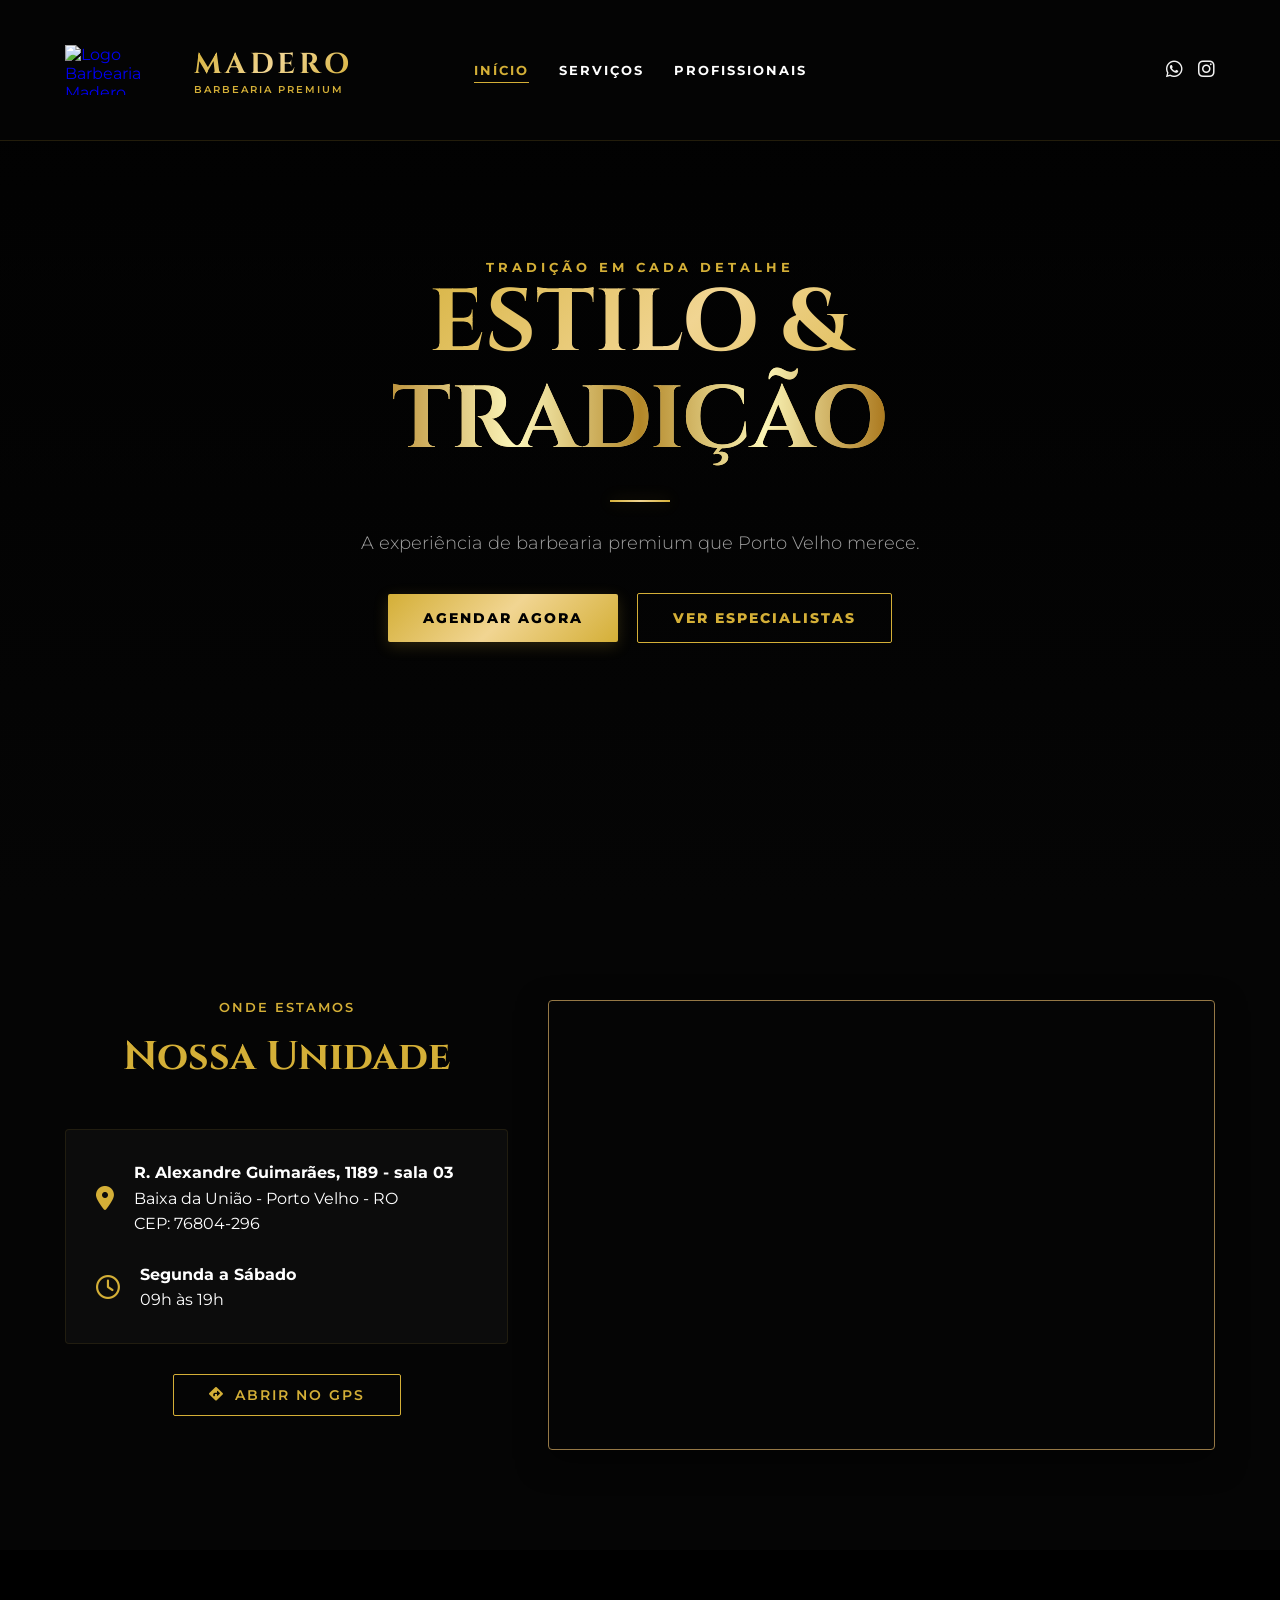
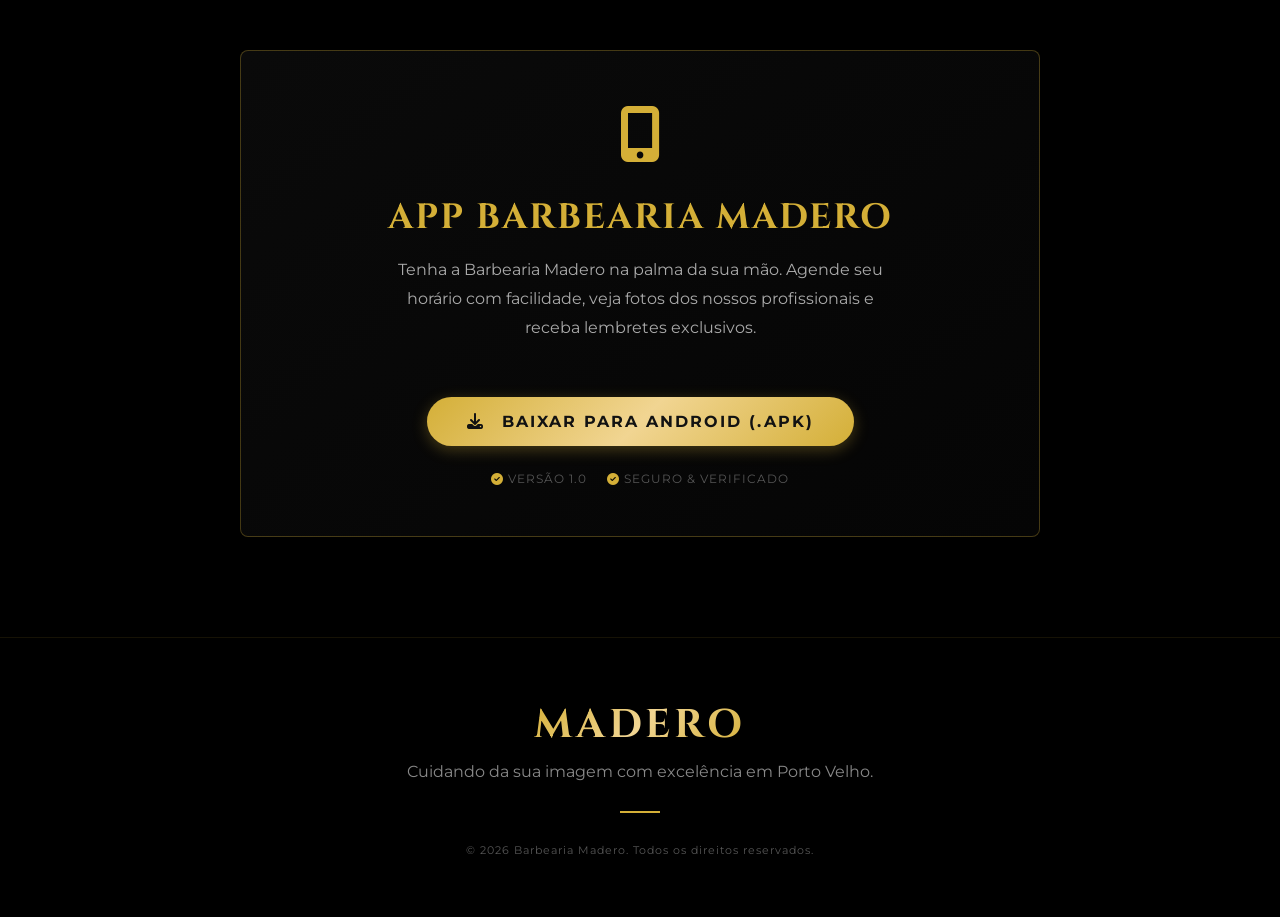
==== commit 2332ca4d: "Update index.html" ====
--- a/index.html
+++ b/index.html
@@ -43,14 +43,23 @@
             background: linear-gradient(145deg, #0a0a0a, #050505);
             box-shadow: 0 20px 40px rgba(0,0,0,0.6);
         }
+
+        /* Ajuste para a imagem da logo no cabeçalho */
+        .logo-img {
+            height: 50px;
+            width: auto;
+            margin-right: 15px;
+            object-fit: contain;
+        }
     </style>
 </head>
 <body class="home-page">
 
     <header id="navbar">
         <div class="container header-flex">
-            <a href="index.html" class="logo-container">
-                <i class="fas fa-cut logo-icon"></i>
+            <a href="index.html" class="logo-container" style="display: flex; align-items: center; text-decoration: none;">
+                <img src="logo_barbearia.png" alt="Logo Barbearia Madero" class="logo-img">
+                
                 <div class="logo-text">
                     <span class="logo-madero">MADERO</span>
                     <span class="logo-barbearia">Barbearia Premium</span>
@@ -111,7 +120,7 @@
                         </div>
 
                         <div style="width: 100%; display: flex; justify-content: center;">
-                            <a href="https://www.google.com/maps/search/?api=1&query=Barbearia+Madero+Porto+Velho" target="_blank" class="btn-outline" style="text-decoration: none; padding: 12px 35px; display: inline-flex; align-items: center; gap: 10px; font-weight: 600;">
+                            <a href="https://www.google.com/maps/search/?api=1&query=R.+Alexandre+Guimarães,+1189+-+Porto+Velho" target="_blank" class="btn-outline" style="text-decoration: none; padding: 12px 35px; display: inline-flex; align-items: center; gap: 10px; font-weight: 600;">
                                 <i class="fas fa-directions"></i> ABRIR NO GPS
                             </a>
                         </div>
@@ -119,7 +128,7 @@
 
                     <div class="map-box" style="flex: 1.5; min-width: 300px; height: 450px; border: 1px solid #aa771c; border-radius: 4px; overflow: hidden; position: relative; box-shadow: 0 10px 30px rgba(0,0,0,0.5);">
                         <iframe 
-                            src="https://www.google.com/maps/embed?pb=!1m18!1m12!1m3!1d3943.4354245781447!2d-63.9113643!3d-8.7610486!2m3!1f0!2f0!3f0!3m2!1i1024!2i768!4f13.1!3m3!1m2!1s0x92325ce42f888061%3A0x868e4a9e527f311!2sR.%20Alexandre%20Guimar%C3%A3es%2C%201189%20-%20Baixa%20da%20Uni%C3%A3o%2C%20Porto%20Velho%20-%20RO!5e0!3m2!1spt-BR!2sbr!4v1711565000000!5m2!1spt-BR!2sbr" 
+                            src="https://www.google.com/maps/embed?pb=!1m18!1m12!1m3!1d3942.864703816688!2d-63.9015!3d-8.7668!2m3!1f0!2f0!3f0!3m2!1i1024!2i768!4f13.1!3m3!1m2!1s0x0%3A0x0!2zOMKwNDYnMDAuNSJTIDYzwrA1NCc0NS40Ilc!5e0!3m2!1spt-BR!2sbr!4v1650000000000!5m2!1spt-BR!2sbr" 
                             width="100%" 
                             height="100%" 
                             style="border:0; filter: grayscale(0.5) contrast(1.2) brightness(0.8);" 
@@ -170,6 +179,7 @@
     </footer>
 
     <script src="https://unpkg.com/aos@2.3.1/dist/aos.js"></script>
+    
     <script>
         AOS.init({ duration: 1000, once: true, offset: 100 });
         
@@ -186,5 +196,6 @@
             }
         });
     </script>
+   
 </body>
 </html>
--- a/style.css
+++ b/style.css
@@ -1,6 +1,7 @@
 /* BARBEARIA MADERO - PREMIUM 2026 
    DESIGN: DARK & GOLD REFINED (COMPLETE & RESPONSIVE)
-   ATUALIZADO: SEÇÃO DE DOWNLOAD DO APK INTEGRADA
+   ATUALIZADO: SUPORTE PARA DATA COMPLETA (DIA/MÊS/ANO)
+   CORREÇÃO: NAVBAR CENTRALIZADO 
 */
 
 @import url('https://fonts.googleapis.com/css2?family=Cinzel:wght@400;700&family=Montserrat:wght@300;400;600;700;800&display=swap');
@@ -40,12 +41,14 @@
     padding: 0 25px; 
 }
 
-/* --- Header & Navegação --- */
+/* --- Header & Navegação (CORRIGIDO) --- */
 header {
     background: rgba(5, 5, 5, 0.95);
     border-bottom: 1px solid rgba(212, 175, 55, 0.15);
     position: fixed;
-    top: 0; width: 100%; z-index: 1000;
+    top: 0; 
+    width: 100%; 
+    z-index: 1000;
     backdrop-filter: blur(15px);
     transition: var(--transition);
 }
@@ -55,6 +58,17 @@
     justify-content: space-between; 
     align-items: center; 
     height: 100px; 
+}
+
+/* Ajuste nas laterais para garantir o centro do menu */
+.logo-container, .social-top {
+    flex: 1; /* Faz as duas laterais ocuparem o mesmo espaço */
+}
+
+.social-top {
+    display: flex;
+    justify-content: flex-end; /* Alinha ícones na direita */
+    gap: 15px;
 }
 
 .logo-container { 
@@ -92,18 +106,21 @@
 .nav-desktop {
     display: flex;
     align-items: center;
+    justify-content: center;
+    flex: 2; /* Dá mais espaço para o menu central */
 }
 
 .nav-desktop a {
     color: #fff; 
     text-decoration: none; 
-    margin-left: 30px;
+    margin: 0 15px; /* Margem lateral igualada */
     font-size: 0.8rem; 
     font-weight: 700; 
     text-transform: uppercase;
     letter-spacing: 2px;
     transition: var(--transition);
     position: relative;
+    white-space: nowrap;
 }
 
 .nav-desktop a::after {
@@ -113,13 +130,6 @@
 
 .nav-desktop a:hover::after, .nav-desktop a.active::after { width: 100%; }
 .nav-desktop a:hover, .nav-desktop a.active { color: var(--gold); }
-
-.social-top {
-    display: flex;
-    align-items: center;
-    gap: 15px;
-    margin-left: 30px;
-}
 
 .social-top a {
     color: var(--text-light);
@@ -208,10 +218,10 @@
     color: #000;
 }
 
-/* --- SEÇÃO DE DOWNLOAD APK (NOVO) --- */
-#download {
-    padding: 100px 0;
-    background-color: var(--black);
+/* --- SEÇÃO DE DOWNLOAD APK --- */
+#download { 
+    padding: 100px 0; 
+    background-color: var(--black); 
 }
 
 .download-card {
@@ -244,14 +254,7 @@
     text-transform: uppercase;
     transition: var(--transition);
     box-shadow: 0 4px 15px var(--gold-glow);
-    border: none;
     margin-top: 20px;
-}
-
-.btn-download-app:hover {
-    transform: translateY(-3px) scale(1.02);
-    box-shadow: 0 8px 25px var(--gold-glow);
-    filter: brightness(1.1);
 }
 
 .download-info-tags {
@@ -265,10 +268,7 @@
     letter-spacing: 1.5px;
 }
 
-.download-info-tags i {
-    color: var(--gold);
-    margin-right: 8px;
-}
+.download-info-tags i { color: var(--gold); margin-right: 8px; }
 
 /* --- Grid de Serviços --- */
 .services-grid {
@@ -307,6 +307,177 @@
 .price { font-size: 1.6rem; font-weight: 800; color: #fff; margin-bottom: 5px; display: block; }
 .time { font-size: 0.75rem; color: var(--text-muted); text-transform: uppercase; letter-spacing: 1px; margin-bottom: 25px; display: block; }
 
+/* --- Modal de Agendamento --- */
+.modal {
+    display: none;
+    position: fixed;
+    z-index: 2000;
+    left: 0; top: 0;
+    width: 100%; height: 100%;
+    background-color: rgba(0,0,0,0.9);
+    backdrop-filter: blur(8px);
+    overflow-y: auto;
+    padding: 20px;
+    align-items: center;
+    justify-content: center;
+}
+
+.modal-content {
+    background: var(--dark-grey);
+    margin: 2% auto;
+    padding: 40px;
+    border: 1px solid rgba(212, 175, 55, 0.2);
+    width: 95%;
+    max-width: 650px;
+    border-radius: 4px;
+    position: relative;
+    box-shadow: 0 25px 50px rgba(0,0,0,0.5);
+}
+
+.modal-header {
+    display: flex;
+    justify-content: space-between;
+    align-items: center;
+    margin-bottom: 30px;
+    border-bottom: 1px solid rgba(212, 175, 55, 0.1);
+    padding-bottom: 15px;
+}
+
+.modal-header h3 { font-family: 'Cinzel', serif; color: var(--gold); letter-spacing: 2px; }
+
+.close-modal {
+    color: var(--text-muted);
+    font-size: 2rem;
+    cursor: pointer;
+    transition: var(--transition);
+}
+.close-modal:hover { color: var(--gold); }
+
+.booking-steps .step { margin-bottom: 35px; }
+.booking-steps h4 { 
+    font-size: 0.8rem; letter-spacing: 2px; color: var(--text-muted); margin-bottom: 20px;
+    display: flex; align-items: center; gap: 10px; text-transform: uppercase;
+}
+.booking-steps h4 i { color: var(--gold); }
+
+/* --- Calendário --- */
+.calendar-navigation {
+    display: flex;
+    align-items: center;
+    position: relative;
+    gap: 15px;
+    margin-top: 15px;
+}
+
+.nav-btn {
+    background: rgba(212, 175, 55, 0.1);
+    border: 1px solid var(--gold);
+    color: var(--gold);
+    width: 42px;
+    height: 42px;
+    border-radius: 50%;
+    display: flex;
+    align-items: center;
+    justify-content: center;
+    cursor: pointer;
+    transition: var(--transition);
+    flex-shrink: 0;
+}
+
+.nav-btn:hover {
+    background: var(--gold);
+    color: #000;
+    box-shadow: 0 0 15px var(--gold-glow);
+}
+
+.days-container {
+    flex: 1;
+    display: flex; 
+    gap: 12px; 
+    overflow-x: auto; 
+    padding: 10px 0;
+    scroll-behavior: smooth;
+    scrollbar-width: none;
+}
+.days-container::-webkit-scrollbar { display: none; }
+
+.day-card {
+    min-width: 95px; 
+    padding: 15px 10px;
+    background: rgba(255,255,255,0.03);
+    border: 1px solid rgba(212, 175, 55, 0.1);
+    text-align: center; 
+    cursor: pointer; 
+    transition: var(--transition);
+    border-radius: 4px;
+    display: flex;
+    flex-direction: column;
+    justify-content: center;
+    gap: 2px;
+}
+
+.day-card span { font-size: 0.65rem; text-transform: uppercase; opacity: 0.7; letter-spacing: 1px; }
+.day-card strong { font-size: 1.4rem; display: block; line-height: 1; margin: 4px 0; }
+.day-card small { font-size: 0.6rem; opacity: 0.6; text-transform: uppercase; font-weight: 600; }
+
+.day-card:hover { border-color: var(--gold); background: rgba(212, 175, 55, 0.05); }
+
+.day-card.active { 
+    background: var(--gold-linear); 
+    color: #000; 
+    border-color: var(--gold); 
+    font-weight: 700; 
+    box-shadow: 0 8px 20px var(--gold-glow);
+    transform: translateY(-3px);
+}
+
+.day-card.active small, .day-card.active span { color: #000; opacity: 0.8; }
+
+/* Profissionais no Modal */
+.prof-circles { display: flex; gap: 25px; justify-content: center; flex-wrap: wrap; margin-top: 20px; }
+.prof-item { cursor: pointer; text-align: center; transition: var(--transition); width: 100px; }
+
+.prof-img-wrapper {
+    width: 85px; height: 85px; border-radius: 50%; overflow: hidden;
+    margin: 0 auto 12px; border: 2px solid rgba(212, 175, 55, 0.1); transition: var(--transition);
+    position: relative;
+    background: #1a1a1a;
+}
+
+.prof-img-wrapper img {
+    width: 100%; height: 100%; object-fit: cover; display: block;
+}
+
+.prof-item:hover .prof-img-wrapper, .prof-item.selected .prof-img-wrapper {
+    border-color: var(--gold); 
+    box-shadow: 0 0 20px var(--gold-glow);
+    transform: scale(1.08);
+}
+
+.prof-item span { font-size: 0.9rem; font-weight: 600; color: var(--text-muted); transition: var(--transition); }
+.prof-item.selected span { color: var(--gold); font-weight: 800; }
+
+/* Horários no Modal */
+.time-grid { 
+    display: grid; 
+    grid-template-columns: repeat(auto-fill, minmax(100px, 1fr)); 
+    gap: 12px; 
+    margin-top: 15px; 
+}
+
+.time-slot {
+    padding: 15px; background: rgba(255,255,255,0.05);
+    border: 1px solid rgba(255,255,255,0.1); text-align: center;
+    cursor: pointer; font-weight: 700; transition: var(--transition); font-size: 1rem;
+    border-radius: 4px;
+}
+.time-slot:hover { 
+    border-color: var(--gold); 
+    color: var(--gold); 
+    background: rgba(212, 175, 55, 0.08); 
+    transform: translateY(-2px);
+}
+
 /* --- Localização e Pagamento --- */
 .location { padding: 100px 0; background: var(--black); }
 .location-wrapper { display: grid; grid-template-columns: 1fr 1fr; gap: 60px; }
@@ -328,12 +499,31 @@
 
 /* --- Responsividade Premium --- */
 @media (max-width: 768px) {
-    .header-flex { height: auto; padding: 20px 0; flex-direction: column; gap: 20px; }
-    .nav-desktop { justify-content: center; gap: 10px; width: 100%; }
-    .nav-desktop a { margin: 0 5px; font-size: 0.7rem; letter-spacing: 1px; }
-
-    .download-card { padding: 40px 20px; margin: 0 10px; }
-    .download-info-tags { flex-direction: column; gap: 10px; }
+    .header-flex { height: auto; padding: 15px 0; flex-direction: column; gap: 15px; }
+    
+    .logo-container, .social-top, .nav-desktop {
+        flex: none;
+        width: 100%;
+        justify-content: center;
+        margin-left: 0;
+    }
+
+    .nav-desktop a { margin: 0 8px; font-size: 0.7rem; letter-spacing: 1px; }
+
+    .modal-content { 
+        width: 98%; 
+        padding: 30px 15px; 
+    }
+
+    .day-card {
+        min-width: 85px;
+        padding: 12px 8px;
+    }
+
+    .time-grid { grid-template-columns: repeat(2, 1fr); gap: 10px; }
+    .prof-circles { grid-template-columns: repeat(3, 1fr); display: grid; gap: 10px; }
+    .prof-item { width: 100%; }
+    .prof-img-wrapper { width: 70px; height: 70px; }
 
     .location-wrapper { grid-template-columns: 1fr; gap: 40px; }
     .map-box { height: 300px; filter: none; }
@@ -341,5 +531,5 @@
 
 @media (max-width: 380px) {
     .hero-title { font-size: 2.3rem; }
-    .nav-desktop a { font-size: 0.6rem; }
-}
+    .nav-desktop a { font-size: 0.6rem; margin: 0 5px; }
+}
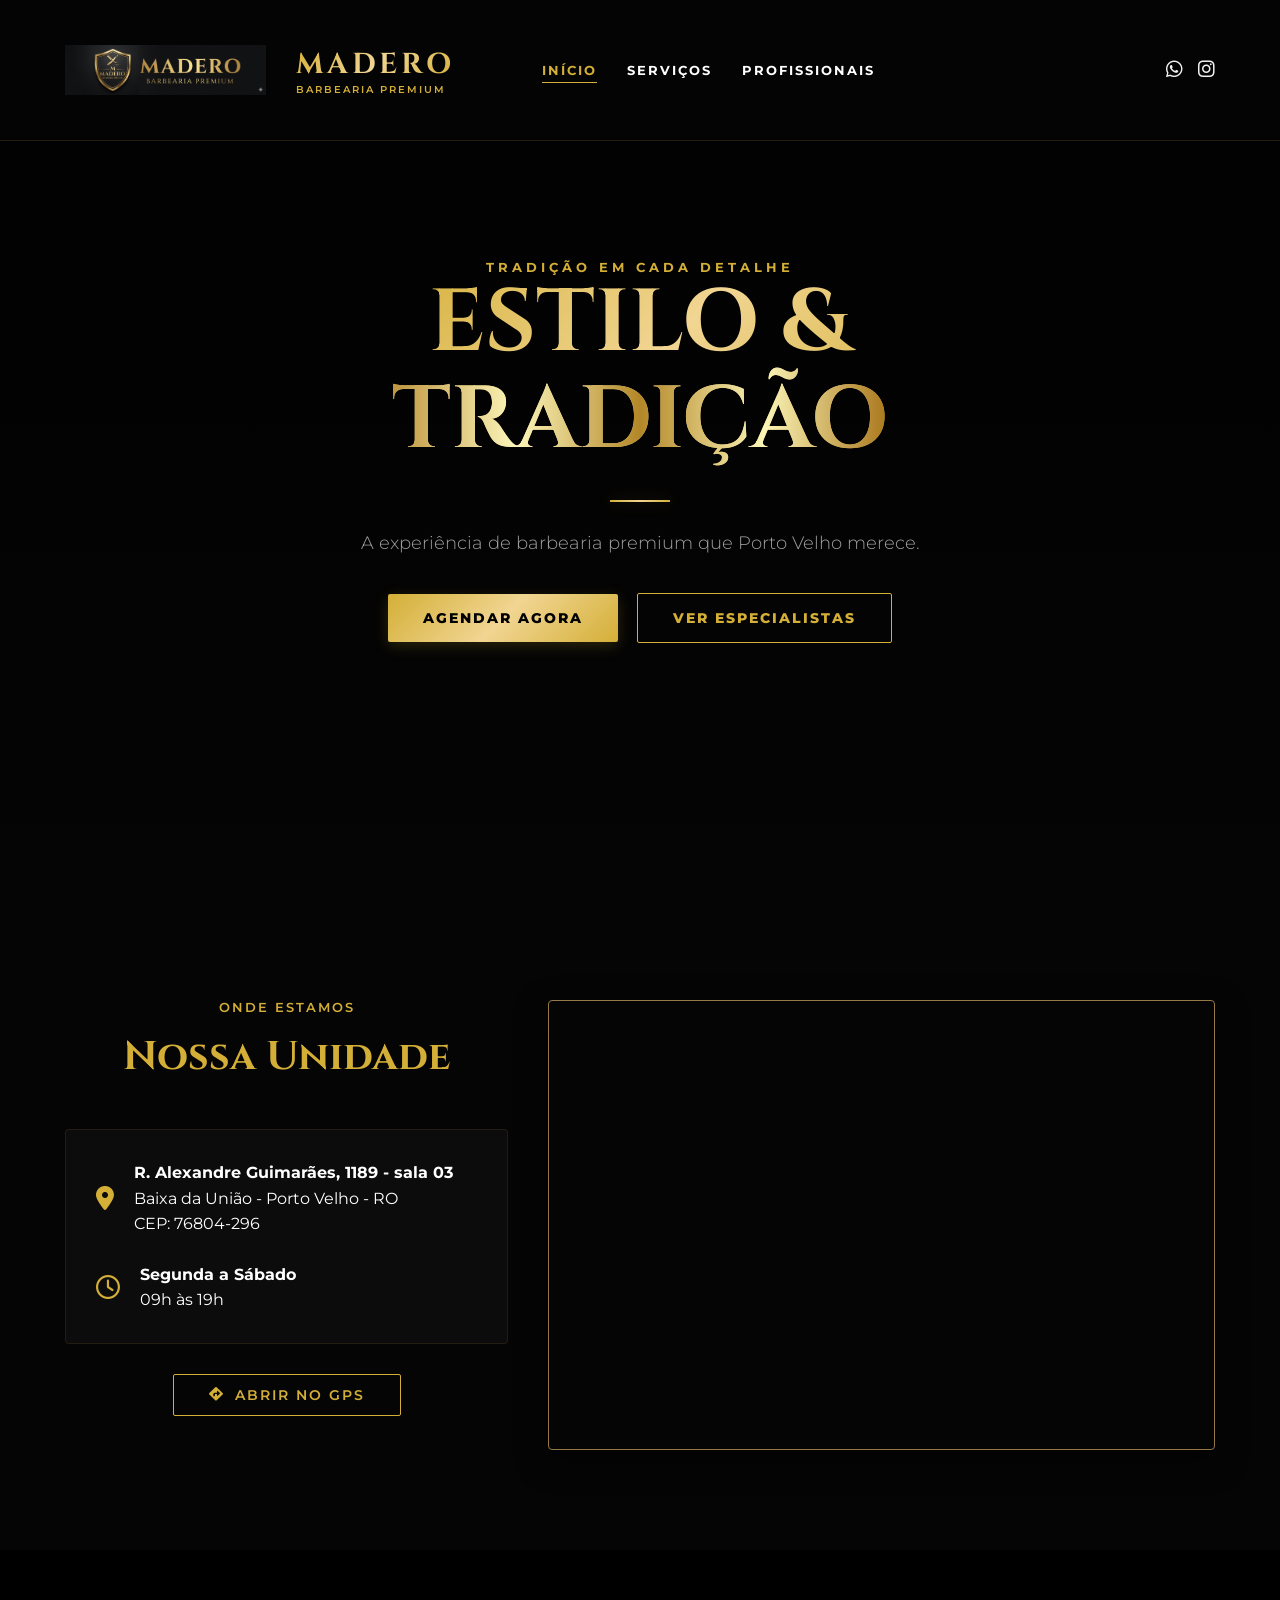
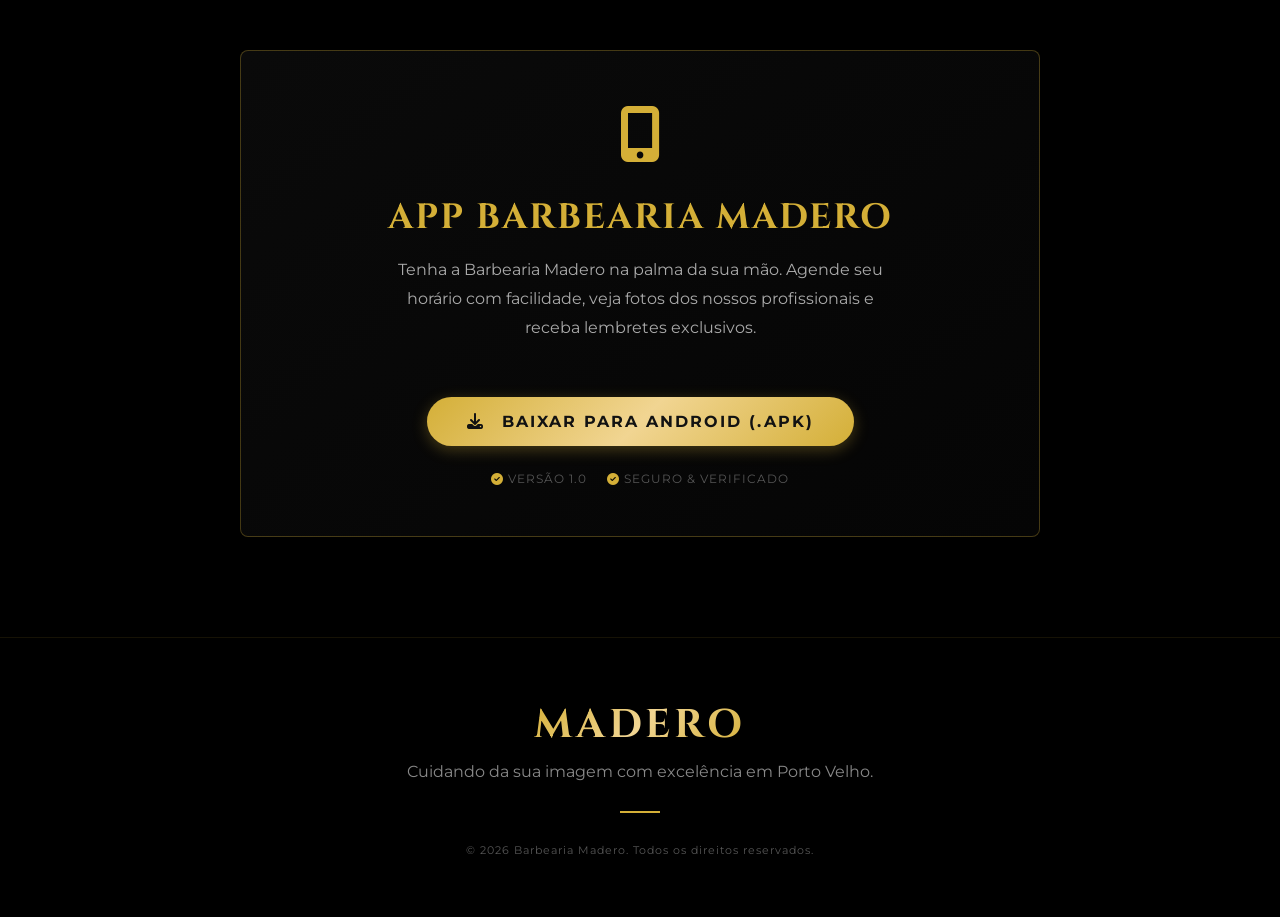
==== commit 27ea2f36: "Update index.html" ====
--- a/index.html
+++ b/index.html
@@ -128,7 +128,7 @@
 
                     <div class="map-box" style="flex: 1.5; min-width: 300px; height: 450px; border: 1px solid #aa771c; border-radius: 4px; overflow: hidden; position: relative; box-shadow: 0 10px 30px rgba(0,0,0,0.5);">
                         <iframe 
-                            src="https://www.google.com/maps/embed?pb=!1m18!1m12!1m3!1d3942.864703816688!2d-63.9015!3d-8.7668!2m3!1f0!2f0!3f0!3m2!1i1024!2i768!4f13.1!3m3!1m2!1s0x0%3A0x0!2zOMKwNDYnMDAuNSJTIDYzwrA1NCc0NS40Ilc!5e0!3m2!1spt-BR!2sbr!4v1650000000000!5m2!1spt-BR!2sbr" 
+                            src="https://www.google.com/maps/embed?pb=!1m18!1m12!1m3!1d3943.132905115978!2d-63.90436212498412!3d-8.773564491277913!2m3!1f0!2f0!3f0!3m2!1i1024!2i768!4f13.1!3m3!1m2!1s0x92325d827f694d39%3A0x45102b0ba35d6cfc!2sBarbearia%20madero!5e0!3m2!1spt-BR!2sbr!4v1774654621551!5m2!1spt-BR!2sbr" 
                             width="100%" 
                             height="100%" 
                             style="border:0; filter: grayscale(0.5) contrast(1.2) brightness(0.8);" 
--- a/style.css
+++ b/style.css
@@ -1,7 +1,7 @@
 /* BARBEARIA MADERO - PREMIUM 2026 
-   DESIGN: DARK & GOLD REFINED (COMPLETE & RESPONSIVE)
-   ATUALIZADO: SUPORTE PARA DATA COMPLETA (DIA/MÊS/ANO)
-   CORREÇÃO: NAVBAR CENTRALIZADO 
+    DESIGN: DARK & GOLD REFINED (COMPLETE & RESPONSIVE)
+    ATUALIZADO: SUPORTE PARA DATA COMPLETA (DIA/MÊS/ANO)
+    CORREÇÃO: NAVBAR E LOGO CENTRALIZADOS NO MOBILE
 */
 
 @import url('https://fonts.googleapis.com/css2?family=Cinzel:wght@400;700&family=Montserrat:wght@300;400;600;700;800&display=swap');
@@ -41,7 +41,7 @@
     padding: 0 25px; 
 }
 
-/* --- Header & Navegação (CORRIGIDO) --- */
+/* --- Header & Navegação --- */
 header {
     background: rgba(5, 5, 5, 0.95);
     border-bottom: 1px solid rgba(212, 175, 55, 0.15);
@@ -60,14 +60,14 @@
     height: 100px; 
 }
 
-/* Ajuste nas laterais para garantir o centro do menu */
+/* Ajuste nas laterais para garantir o centro do menu em Desktop */
 .logo-container, .social-top {
-    flex: 1; /* Faz as duas laterais ocuparem o mesmo espaço */
+    flex: 1; 
 }
 
 .social-top {
     display: flex;
-    justify-content: flex-end; /* Alinha ícones na direita */
+    justify-content: flex-end; 
     gap: 15px;
 }
 
@@ -76,6 +76,13 @@
     align-items: center; 
     gap: 15px; 
     text-decoration: none; 
+}
+
+/* Estilo para imagem da logo se houver */
+.logo-img {
+    height: 50px;
+    width: auto;
+    object-fit: contain;
 }
 
 .logo-madero { 
@@ -107,13 +114,13 @@
     display: flex;
     align-items: center;
     justify-content: center;
-    flex: 2; /* Dá mais espaço para o menu central */
+    flex: 2; 
 }
 
 .nav-desktop a {
     color: #fff; 
     text-decoration: none; 
-    margin: 0 15px; /* Margem lateral igualada */
+    margin: 0 15px; 
     font-size: 0.8rem; 
     font-weight: 700; 
     text-transform: uppercase;
@@ -497,18 +504,45 @@
     overflow: hidden; filter: grayscale(0.5) contrast(1.1); 
 }
 
-/* --- Responsividade Premium --- */
+/* --- Responsividade Premium (REVISADA) --- */
 @media (max-width: 768px) {
-    .header-flex { height: auto; padding: 15px 0; flex-direction: column; gap: 15px; }
+    .header-flex { 
+        height: auto; 
+        padding: 20px 0; 
+        flex-direction: column; 
+        gap: 15px; 
+    }
     
-    .logo-container, .social-top, .nav-desktop {
+    /* Centralização forçada dos elementos do header */
+    .logo-container {
         flex: none;
         width: 100%;
         justify-content: center;
-        margin-left: 0;
-    }
-
-    .nav-desktop a { margin: 0 8px; font-size: 0.7rem; letter-spacing: 1px; }
+        flex-direction: column; /* Coloca o ícone acima do texto se preferir */
+        text-align: center;
+        gap: 8px;
+    }
+
+    .nav-desktop {
+        flex: none;
+        width: 100%;
+        justify-content: center;
+        flex-wrap: wrap;
+        gap: 10px;
+    }
+
+    .social-top {
+        flex: none;
+        width: 100%;
+        justify-content: center;
+        margin-top: 5px;
+    }
+
+    .nav-desktop a { 
+        margin: 0 8px; 
+        font-size: 0.75rem; 
+        letter-spacing: 1px; 
+    }
 
     .modal-content { 
         width: 98%; 
@@ -531,5 +565,6 @@
 
 @media (max-width: 380px) {
     .hero-title { font-size: 2.3rem; }
-    .nav-desktop a { font-size: 0.6rem; margin: 0 5px; }
-}
+    .nav-desktop a { font-size: 0.65rem; margin: 0 5px; }
+    .logo-madero { font-size: 1.5rem; }
+}
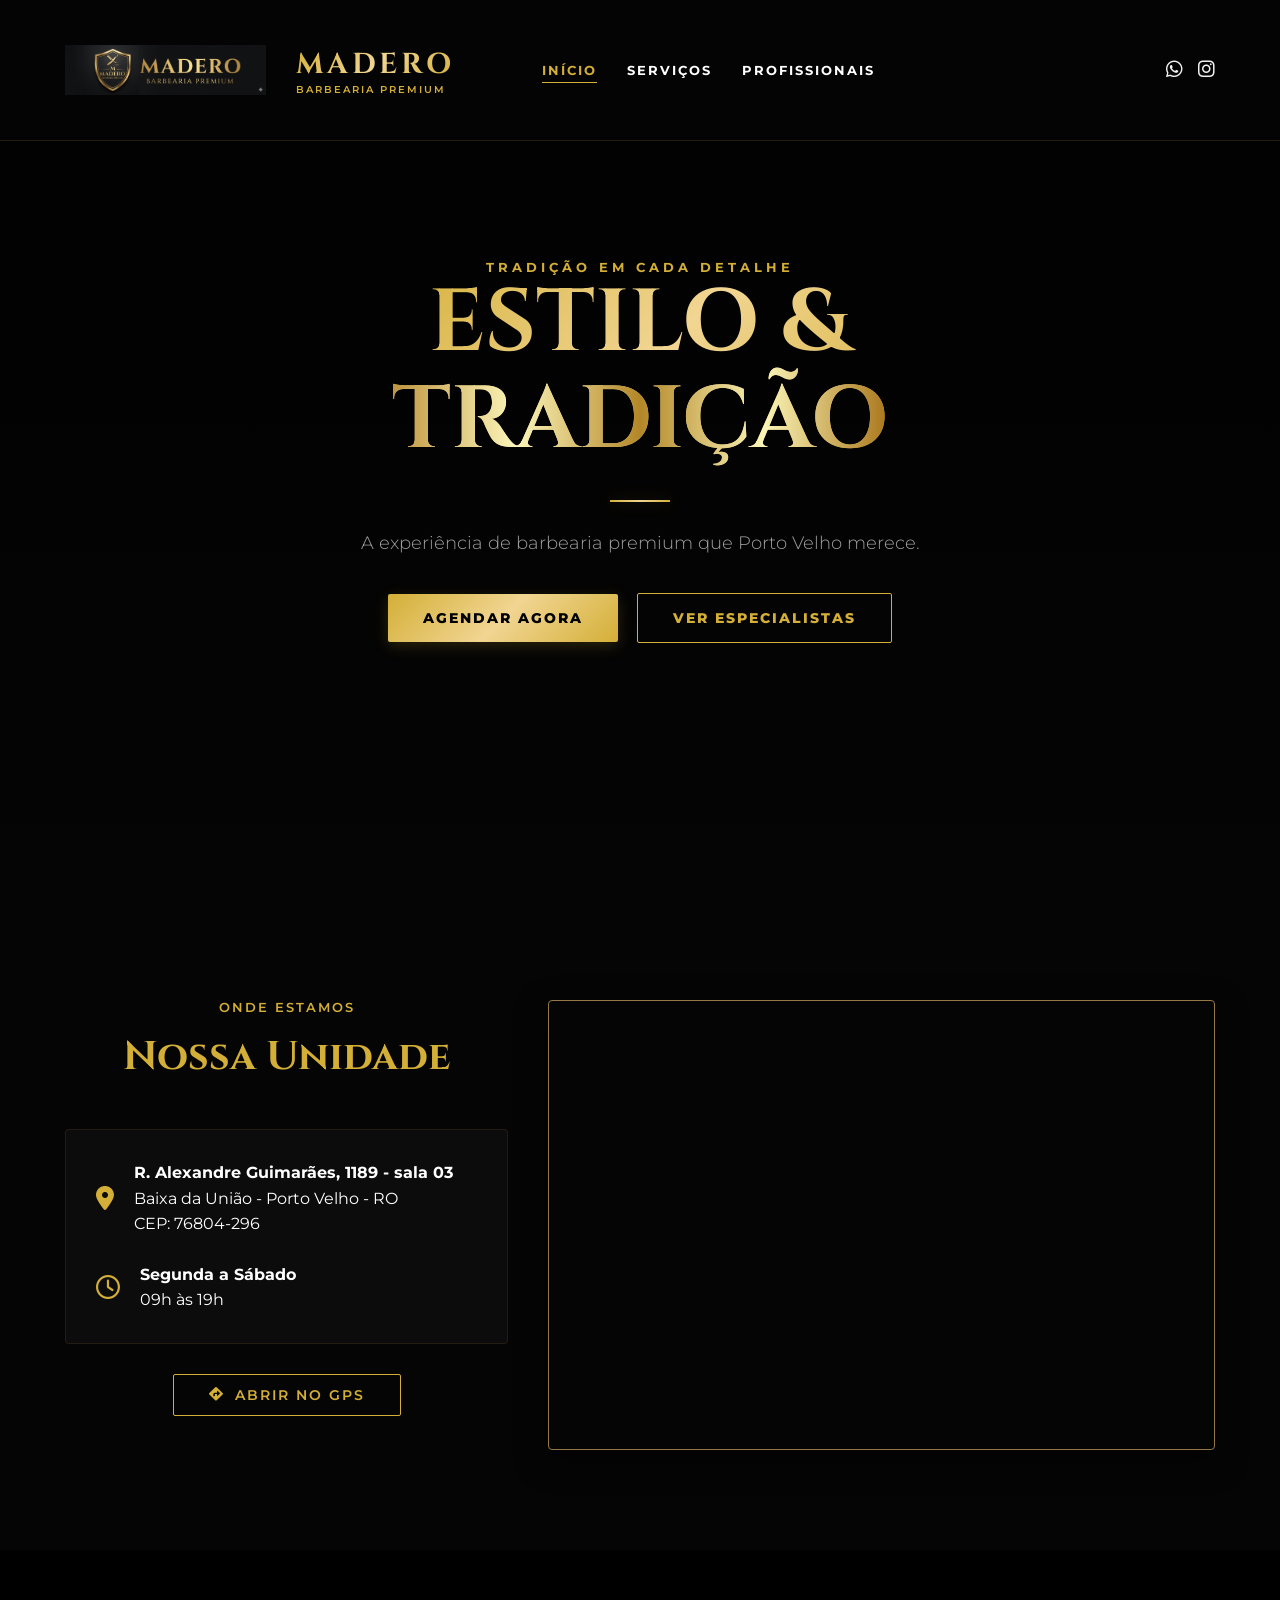
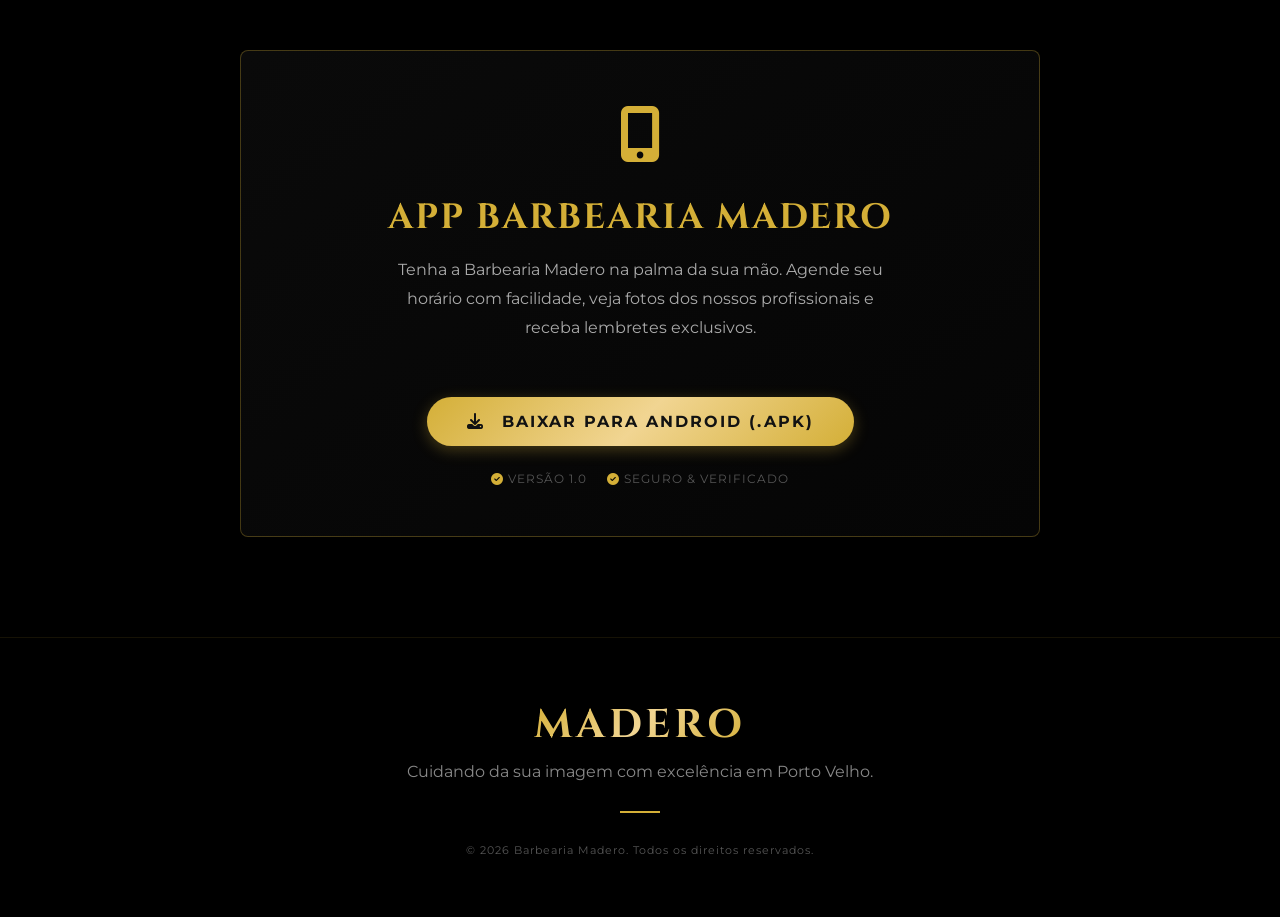
==== commit d25750fb: "Update index.html" ====
--- a/index.html
+++ b/index.html
@@ -120,7 +120,7 @@
                         </div>
 
                         <div style="width: 100%; display: flex; justify-content: center;">
-                            <a href="https://www.google.com/maps/search/?api=1&query=R.+Alexandre+Guimarães,+1189+-+Porto+Velho" target="_blank" class="btn-outline" style="text-decoration: none; padding: 12px 35px; display: inline-flex; align-items: center; gap: 10px; font-weight: 600;">
+                            <a href="https://maps.app.goo.gl/YeFoeHemTzPBmg9P9" target="_blank" class="btn-outline" style="text-decoration: none; padding: 12px 35px; display: inline-flex; align-items: center; gap: 10px; font-weight: 600;">
                                 <i class="fas fa-directions"></i> ABRIR NO GPS
                             </a>
                         </div>
